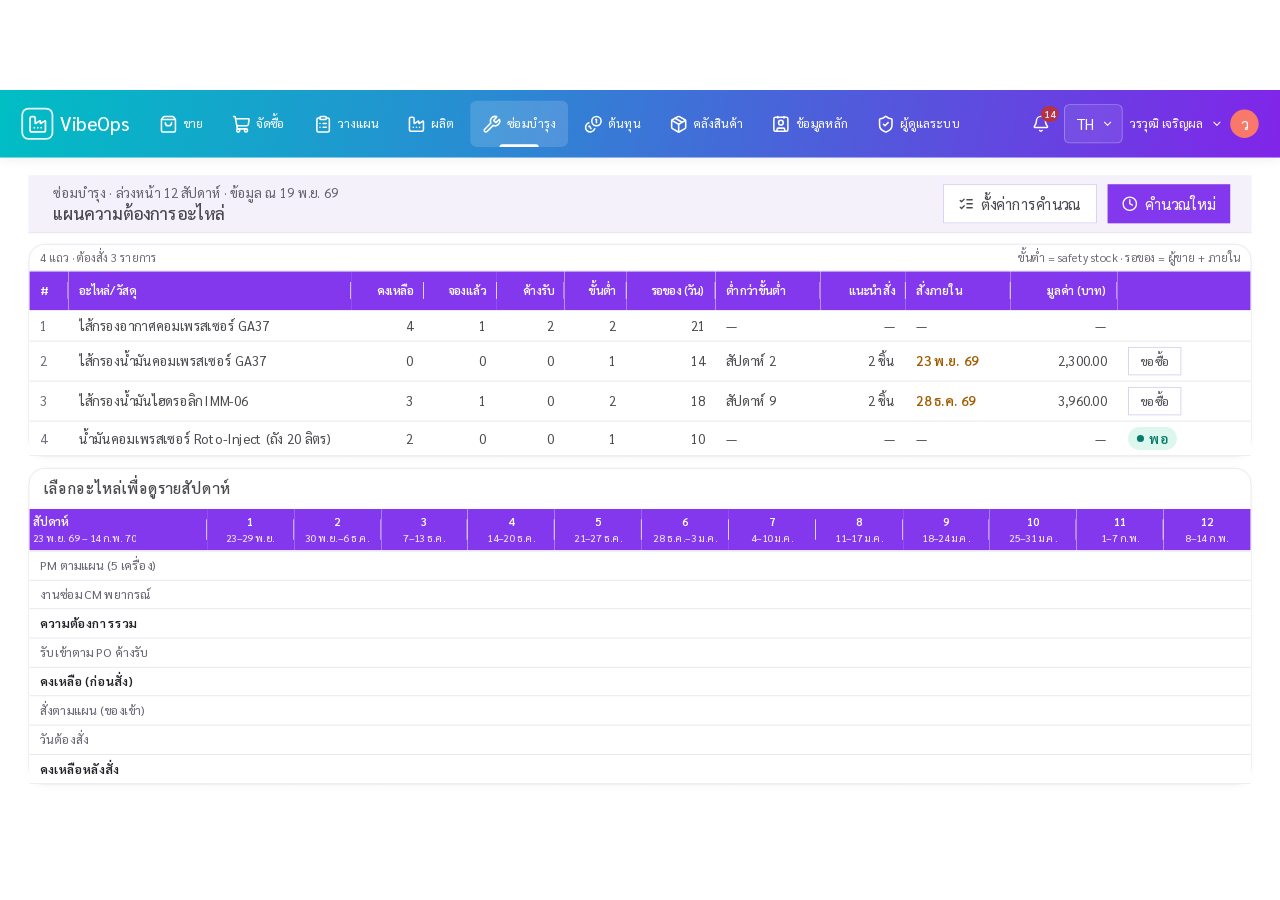
==== embed/live/desk-mrp.html @ e80b92d6 "VibeOps CMMS — slide นำเสนอแบบมีชีวิต (หน้าจอจำลอง ข้อมูลตัวอย่าง) Co-Authored-By: Claude Opus 5.5 <" ====
<!doctype html>
<html lang="th" data-vo-theme="erp" data-theme="light">
<head>
<title>แผนความต้องการอะไหล่</title>
<meta charset="utf-8">
<meta name="viewport" content="width=device-width,initial-scale=1">
<link rel="stylesheet" href="vibeops-themes.css">
<link rel="stylesheet" href="vibeops-app.css">
<style>
/* แถบบนของโปรแกรมจริง (ยกจาก @media min-width:1024px ของ vibeops-app.css ให้แสดงทุกขนาด iframe) */

  [data-desktop-nav] {
    background: var(--vo-brand-gradient, linear-gradient(100deg,#00bec4 0%,#278ed2 36%,#505bdb 66%,#8125e9 100%));
    box-shadow: 0 3px 12px #24345b12;
    margin-bottom: 0;
    display: grid;
    grid-template-columns: auto minmax(0,1fr) auto;
    align-items: center;
    gap: 20px;
    padding: 12px 24px;
  }
  [data-desktop-nav] .floor-brand-tier, [data-desktop-nav] .floor-header-inner, [data-desktop-nav] .floor-nav-tier, [data-desktop-nav] .floor-nav-inner {
    display: contents;
  }
  [data-desktop-nav] .floor-brand {
    grid-column: 1;
    grid-row: 1;
  }
  [data-desktop-nav] .floor-brand > a > div:first-child {
    width: 36px;
    height: 36px;
    border-radius: 8px;
  }
  [data-desktop-nav] .floor-brand > a > div:first-child svg {
    width: 23px;
    height: 23px;
  }
  [data-desktop-nav] .floor-brand a span:first-child {
    font-size: 21px;
  }
  [data-desktop-nav] .floor-brand a span + span, [data-desktop-nav] .floor-company-divider {
    display: none;
  }
  [data-desktop-nav] .floor-company {
    position: absolute;
    width: 1px;
    height: 1px;
    overflow: hidden;
    clip-path: inset(50%);
  }
  [data-desktop-nav] .floor-account {
    grid-column: 3;
    grid-row: 1;
    gap: 8px;
  }
  [data-desktop-nav] .floor-account > .w-px {
    display: none;
  }
  [data-desktop-nav] .floor-profile > span {
    max-width: 110px;
    font-size: 14px;
  }
  [data-desktop-nav] .floor-profile > div {
    width: 32px;
    height: 32px;
  }
  [data-desktop-nav] .floor-header-inner a span {
    font-weight: 500;
  }
  [data-desktop-nav] nav > a,[data-desktop-nav] nav > div > button {
    position: relative;
    background: transparent;
  }
  [data-desktop-nav] nav [aria-current="page"] {
    background: #ffffff26;
  }
  [data-desktop-nav] nav [aria-current="page"]::after {
    content: '';
    position: absolute;
    bottom: 0;
    left: 30%;
    right: 30%;
    height: 3px;
    border-radius: 3px 3px 0 0;
    background: #fff;
  }
  [data-desktop-nav] nav > a:hover,[data-desktop-nav] nav > div > button:hover,[data-desktop-nav] nav button[aria-expanded="true"] {
    background: #ffffff26;
  }
  [data-desktop-nav] .floor-nav-tier {
    height: auto;
    padding: 0 0 10px;
    margin: 0;
  }
  [data-desktop-nav] nav {
    grid-column: 2;
    grid-row: 1;
    width: 100%;
    min-width: 0;
    height: 52px;
    gap: 4px;
    border: 0;
    border-radius: 0;
    background: transparent;
    box-shadow: none;
  }
  [data-desktop-nav] nav > a, [data-desktop-nav] nav > div {
    flex: 0 0 auto;
    min-width: 0;
  }
  [data-desktop-nav] nav > a, [data-desktop-nav] nav > div > button {
    width: 100%;
    height: 52px;
    padding: 0 14px;
    gap: 6px;
    font-size: 14px;
    font-weight: 400;
    border: 0;
    border-radius: 7px;
    color: #fff;
  }
  [data-desktop-nav] nav > a:focus-visible,[data-desktop-nav] nav > div > button:focus-visible {
    outline: 2px solid #fff;
    outline-offset: 2px;
  }
  [data-desktop-nav] nav > a > svg, [data-desktop-nav] nav > div > button > svg:first-child {
    color: #fff;
    width: 21px;
    height: 21px;
  }
  [data-desktop-nav] nav > div > button > svg:last-child {
    width: 12px;
    color: #ffffffb3;
  }
  [data-desktop-nav] nav > div:nth-last-child(-n+2) > .absolute {
    left: auto;
    right: 0;
  }


html,body{margin:0;height:100%;overflow:hidden;background:#fff}
body{font-family:var(--vo-font,"Sarabun",Tahoma,sans-serif);color:var(--vo-text)}
.stage{position:absolute;left:0;top:0;width:1440px;height:810px;transform-origin:0 0;overflow:hidden;background:var(--vo-shell-bg,#fff);display:flex;flex-direction:column}
.stage [data-desktop-nav]{flex:none}
.pg{flex:1;min-height:0;overflow:hidden;padding:20px 32px 0}
.cur{position:absolute;z-index:99;width:28px;height:28px;margin:-3px 0 0 -5px;pointer-events:none;transition:left .55s cubic-bezier(.4,0,.2,1),top .55s cubic-bezier(.4,0,.2,1),opacity .25s;filter:drop-shadow(0 2px 3px rgba(0,0,0,.35))}
.rip{position:absolute;z-index:98;width:46px;height:46px;margin:-23px 0 0 -23px;border-radius:50%;background:rgba(124,58,237,.32);animation:lvRip .6s ease-out forwards;pointer-events:none}
@keyframes lvRip{from{transform:scale(.2);opacity:1}to{transform:scale(1.7);opacity:0}}
.pressed{transform:scale(.97)}
.focus{border-color:var(--vo-focus,var(--vo-primary))!important;box-shadow:0 0 0 3px var(--vo-primary-soft)}
.fx-in{animation:lvIn .45s ease-out both}
@keyframes lvIn{from{opacity:0;transform:translateY(8px)}to{opacity:1;transform:none}}
.fx-pop{animation:lvPop .4s ease-out}
@keyframes lvPop{0%{transform:scale(.6);opacity:0}70%{transform:scale(1.08)}100%{transform:scale(1);opacity:1}}
.fx-flash{animation:lvFlash 1s ease-out}
@keyframes lvFlash{0%{background:var(--vo-primary-soft)}100%{background:transparent}}
.nofx,.nofx *{transition:none!important;animation:none!important}
[hidden]{display:none!important}
.toast{display:inline-flex;align-items:center;gap:6px;border-radius:999px;padding:4px 12px;font-size:15px;font-weight:600;background:var(--vo-ok-bg);color:var(--vo-ok)}
.row-hl>td{background:var(--vo-primary-soft)!important;transition:background .3s}
.cell-bad{background:var(--vo-bad-bg)!important;color:var(--vo-bad)!important;font-weight:700;transition:background .4s,color .4s}
.cell-plan{background:var(--vo-ok-bg)!important;color:var(--vo-ok)!important;font-weight:700}
.vo-tabs-pill{display:inline-flex;gap:4px;padding:4px;border-radius:10px;background:var(--vo-surface-2);align-self:flex-start}
.vo-tabs-pill button{padding:6px 14px;border-radius:8px;font-size:15px;color:var(--vo-text-2)}
.vo-tabs-pill button[aria-selected=true]{background:var(--vo-surface);color:var(--vo-text);font-weight:600;box-shadow:0 1px 2px #0001}
</style>
<script>
/* ชิ้นส่วนหน้าตา VibeOps (คลาสคัดจาก dom/*.html ของโปรแกรมจริง) */
window.VO = {
  TH: 'px-3 py-3 text-sm font-semibold text-on-primary select-none border-b border-primary bg-primary-bg relative group after:absolute after:right-0 after:top-3 after:bottom-3 after:w-px after:bg-line last:after:hidden',
  TD: 'px-3 text-sm text-text transition-colors whitespace-nowrap border-b border-line py-2.5',
  TR: 'group transition-all duration-200 outline-none bg-surface hover:bg-surface-2',
  BTN: 'vo-button inline-flex items-center justify-center rounded-control font-medium select-none whitespace-nowrap shrink-0 transition-colors duration-150 min-h-tap px-4 text-base gap-2',
  INPUT: 'w-full bg-surface rounded-control border outline-none text-base text-text placeholder:text-muted border-line-strong transition-colors h-tap px-3',
  th(t, o = {}) { return `<th class="${this.TH}${o.r ? ' text-right' : ''}" style="${o.w ? 'width:' + o.w + 'px' : ''}"><div class="flex items-center justify-between space-x-2 w-full group"><div class="flex items-center gap-1 flex-1 min-w-0 select-none${o.r ? ' justify-end' : ''}"><span class="font-semibold text-inherit leading-tight whitespace-nowrap">${t}</span></div></div></th>`; },
  td(h, o = {}) { return `<td class="${this.TD}${o.r ? ' text-right' : ''}${o.c ? ' ' + o.c : ''}"${o.a || ''}>${h}</td>`; },
  table(ths, rows, tb = '') { return `<div class="bg-surface flex flex-col"><div class="overflow-x-auto flex-1 min-h-0 min-w-0 max-w-full"><table class="vo-super-table w-full text-left border-collapse table-fixed"><thead class="sticky top-0 z-10"><tr>${ths}</tr></thead><tbody class="divide-y divide-line"${tb}>${rows}</tbody></table></div></div>`; },
  badge(kind, t) {
    const m = { ok: ['bg-ok-bg text-ok', 'bg-ok'], bad: ['bg-bad-bg text-bad', 'bg-bad'], warn: ['bg-warn-bg text-warn', 'bg-warn'], info: ['bg-info-bg text-info', 'bg-info'], mute: ['bg-surface-2 text-text-2', 'bg-text-2'] }[kind];
    return `<span class="inline-flex items-center gap-1.5 rounded-full px-2.5 py-0.5 text-sm font-semibold whitespace-nowrap ${m[0]}"><span aria-hidden="true" class="size-2 shrink-0 rounded-full ${m[1]}"></span>${t}</span>`;
  },
  btn(t, ic, kind = 'p', attr = '') {
    const c = kind === 'p' ? 'bg-primary-bg text-on-primary hover:bg-primary-hover' : 'bg-surface text-text border border-line-strong hover:bg-surface-2';
    return `<button type="button" class="${this.BTN} ${c}" ${attr}>${ic ? `<i data-ic="${ic}" data-s="18"></i>` : ''}${t}</button>`;
  },
  card(title, body, o = {}) { return `<section class="vo-card ${o.p === false ? '' : 'p-4'}" ${o.a || ''}><div class="mb-3 flex items-center justify-between gap-3 ${o.p === false ? 'px-4 pt-4' : ''}"><h2 class="text-base font-medium text-text">${title}</h2>${o.right || ''}</div>${body}</section>`; },
  pagehead(back, h1, o = {}) {
    return `<header class="border-b border-line bg-surface-2 px-6 py-2"><div class="flex min-h-tap items-center justify-between gap-3"><div class="flex min-w-0 items-center gap-2">${back ? `<button type="button" class="inline-flex min-h-tap items-center gap-1.5 rounded-md px-2 text-base text-text-2"><i data-ic="back" data-s="18"></i> <span>${back}</span></button>` : ''}<div class="min-w-0 pl-1">${o.code ? `<div class="text-sm text-text-2">${o.code}</div>` : ''}<h1 class="text-lg leading-snug text-text"${o.h1a || ''}>${h1}</h1></div>${o.badge ? `<div class="ml-2 shrink-0">${o.badge}</div>` : ''}</div><div class="flex shrink-0 items-center gap-3">${o.right || ''}</div></div></header>`;
  }
};
</script>

<style>
.cmp td{padding-top:6px;padding-bottom:6px}
.grid12 th{padding:6px 4px!important;text-align:center}
.grid12 th .wk{display:block;font-size:13px;font-weight:600}.grid12 th .dt{display:block;font-size:11.5px;font-weight:500;opacity:.85}
.grid12 td{padding:5px 4px!important;text-align:center;font-variant-numeric:tabular-nums;font-size:15px}
.grid12 td:first-child{text-align:left;padding-left:12px!important;color:var(--vo-text-2);font-size:14px}
.grid12 tr.sum td{font-weight:600;color:var(--vo-text)}
.grid12 tr.sum td:first-child{color:var(--vo-text)}
.cell-by{background:var(--vo-warn-bg)!important;color:var(--vo-warn)!important;font-weight:700;font-size:13px!important}
.fld{display:flex;flex-direction:column}.fld label{font-size:14px;font-weight:500;color:var(--vo-text-2);margin-bottom:5px}
.fake{display:flex;align-items:center;height:40px;border:1px solid var(--vo-line-strong);border-radius:var(--vo-radius-control,8px);padding:0 12px;background:var(--vo-surface);font-size:16px;color:var(--vo-text);white-space:nowrap;overflow:hidden}
#body>*{flex:none}
.sm-btn{min-height:34px!important;padding:0 12px!important;font-size:14px!important}
</style>
<style>*{caret-color:transparent!important}.caret,.cursor-blink{display:none!important}</style></head>
<body>
<div class="stage">
<div data-desktop-nav="true" class="flex top-0 z-40"><div class="floor-brand-tier"><div class="floor-header-inner"><div class="floor-brand flex items-center"><a title="บริษัทตัวอย่าง" class="flex items-center gap-2 text-white" href="/" data-discover="true"><div class="border-2 border-white/90 flex items-center justify-center"><svg xmlns="http://www.w3.org/2000/svg" width="24" height="24" viewBox="0 0 24 24" fill="none" stroke="currentColor" stroke-width="2" stroke-linecap="round" stroke-linejoin="round" class="lucide lucide-factory" aria-hidden="true"><path d="M12 16h.01"></path><path d="M16 16h.01"></path><path d="M3 19a2 2 0 0 0 2 2h14a2 2 0 0 0 2-2V8.5a.5.5 0 0 0-.769-.422l-4.462 2.844A.5.5 0 0 1 15 10.5v-2a.5.5 0 0 0-.769-.422L9.77 10.922A.5.5 0 0 1 9 10.5V5a2 2 0 0 0-2-2H5a2 2 0 0 0-2 2z"></path><path d="M8 16h.01"></path></svg></div><div><span class="font-medium">VibeOps</span></div></a></div><div class="floor-account flex items-center"><span class="flex items-center"></span><div class="relative" data-testid="notification-bell"><button type="button" title="การแจ้งเตือน" aria-label="การแจ้งเตือน 14 เรื่อง" aria-expanded="false" aria-haspopup="true" class="relative p-2 text-white"><svg xmlns="http://www.w3.org/2000/svg" width="20" height="20" viewBox="0 0 24 24" fill="none" stroke="currentColor" stroke-width="2" stroke-linecap="round" stroke-linejoin="round" class="lucide lucide-bell" aria-hidden="true"><path d="M10.268 21a2 2 0 0 0 3.464 0"></path><path d="M3.262 15.326A1 1 0 0 0 4 17h16a1 1 0 0 0 .74-1.673C19.41 13.956 18 12.499 18 8A6 6 0 0 0 6 8c0 4.499-1.411 5.956-2.738 7.326"></path></svg><span data-testid="notification-badge" class="absolute -right-0.5 -top-0.5 min-w-[18px] rounded-full bg-bad px-1 text-center text-[11px] font-semibold leading-[18px] text-on-bad">14</span></button></div><label class="floor-language"><select aria-label="ภาษาเมนู"><option value="th">TH</option><option value="en">EN</option></select><svg xmlns="http://www.w3.org/2000/svg" width="14" height="14" viewBox="0 0 24 24" fill="none" stroke="currentColor" stroke-width="2" stroke-linecap="round" stroke-linejoin="round" class="lucide lucide-chevron-down" aria-hidden="true"><path d="m6 9 6 6 6-6"></path></svg></label><div class="relative" data-testid="user-menu"><button type="button" data-testid="user-menu-button" aria-haspopup="menu" aria-expanded="false" aria-label="เมนูผู้ใช้ วรวุฒิ เจริญผล" title="วรวุฒิ เจริญผล" class="floor-profile flex min-h-11 items-center gap-2 rounded-control text-white hover:bg-white/15 focus-visible:outline-2 focus-visible:outline-offset-2 focus-visible:outline-white"><span class="truncate" data-testid="user-menu-name">วรวุฒิ เจริญผล</span><svg xmlns="http://www.w3.org/2000/svg" width="14" height="14" viewBox="0 0 24 24" fill="none" stroke="currentColor" stroke-width="2" stroke-linecap="round" stroke-linejoin="round" class="lucide lucide-chevron-down" aria-hidden="true"><path d="m6 9 6 6 6-6"></path></svg><div class="rounded-full bg-[#f87969] flex items-center justify-center shrink-0" aria-hidden="true">ว</div></button></div></div></div></div><div class="floor-nav-tier"><div class="floor-nav-inner"><nav aria-label="เมนูหลัก" class="flex items-center"><div class="relative"><button type="button" aria-expanded="false" aria-controls="nav-sales" class="flex items-center justify-center whitespace-nowrap"><svg xmlns="http://www.w3.org/2000/svg" width="24" height="24" viewBox="0 0 24 24" fill="none" stroke="currentColor" stroke-width="2" stroke-linecap="round" stroke-linejoin="round" class="lucide lucide-shopping-bag" aria-hidden="true"><path d="M16 10a4 4 0 0 1-8 0"></path><path d="M3.103 6.034h17.794"></path><path d="M3.4 5.467a2 2 0 0 0-.4 1.2V20a2 2 0 0 0 2 2h14a2 2 0 0 0 2-2V6.667a2 2 0 0 0-.4-1.2l-2-2.667A2 2 0 0 0 17 2H7a2 2 0 0 0-1.6.8z"></path></svg><span>ขาย</span><svg xmlns="http://www.w3.org/2000/svg" width="24" height="24" viewBox="0 0 24 24" fill="none" stroke="currentColor" stroke-width="2" stroke-linecap="round" stroke-linejoin="round" class="lucide lucide-chevron-down" aria-hidden="true"><path d="m6 9 6 6 6-6"></path></svg></button></div><div class="relative"><button type="button" aria-expanded="false" aria-controls="nav-purchase" class="flex items-center justify-center whitespace-nowrap"><svg xmlns="http://www.w3.org/2000/svg" width="24" height="24" viewBox="0 0 24 24" fill="none" stroke="currentColor" stroke-width="2" stroke-linecap="round" stroke-linejoin="round" class="lucide lucide-shopping-cart" aria-hidden="true"><path d="m2.05 2.05 1.099-.028a1 1 0 0 1 1.008.815l2.69 14.347A1 1 0 0 0 7.83 18H18"></path><path d="M4.563 5h16.435a1 1 0 0 1 .981 1.204l-1.026 6.226A2 2 0 0 1 18.962 14H6.25"></path><circle cx="18" cy="20" r="2"></circle><circle cx="8" cy="20" r="2"></circle></svg><span>จัดซื้อ</span><svg xmlns="http://www.w3.org/2000/svg" width="24" height="24" viewBox="0 0 24 24" fill="none" stroke="currentColor" stroke-width="2" stroke-linecap="round" stroke-linejoin="round" class="lucide lucide-chevron-down" aria-hidden="true"><path d="m6 9 6 6 6-6"></path></svg></button></div><div class="relative"><button type="button" aria-expanded="false" aria-controls="nav-planning" class="flex items-center justify-center whitespace-nowrap"><svg xmlns="http://www.w3.org/2000/svg" width="24" height="24" viewBox="0 0 24 24" fill="none" stroke="currentColor" stroke-width="2" stroke-linecap="round" stroke-linejoin="round" class="lucide lucide-clipboard-list" aria-hidden="true"><rect width="8" height="4" x="8" y="2" rx="1" ry="1"></rect><path d="M16 4h2a2 2 0 0 1 2 2v14a2 2 0 0 1-2 2H6a2 2 0 0 1-2-2V6a2 2 0 0 1 2-2h2"></path><path d="M12 11h4"></path><path d="M12 16h4"></path><path d="M8 11h.01"></path><path d="M8 16h.01"></path></svg><span>วางแผน</span><svg xmlns="http://www.w3.org/2000/svg" width="24" height="24" viewBox="0 0 24 24" fill="none" stroke="currentColor" stroke-width="2" stroke-linecap="round" stroke-linejoin="round" class="lucide lucide-chevron-down" aria-hidden="true"><path d="m6 9 6 6 6-6"></path></svg></button></div><div class="relative"><button type="button" aria-expanded="false" aria-controls="nav-production" class="flex items-center justify-center whitespace-nowrap"><svg xmlns="http://www.w3.org/2000/svg" width="24" height="24" viewBox="0 0 24 24" fill="none" stroke="currentColor" stroke-width="2" stroke-linecap="round" stroke-linejoin="round" class="lucide lucide-factory" aria-hidden="true"><path d="M12 16h.01"></path><path d="M16 16h.01"></path><path d="M3 19a2 2 0 0 0 2 2h14a2 2 0 0 0 2-2V8.5a.5.5 0 0 0-.769-.422l-4.462 2.844A.5.5 0 0 1 15 10.5v-2a.5.5 0 0 0-.769-.422L9.77 10.922A.5.5 0 0 1 9 10.5V5a2 2 0 0 0-2-2H5a2 2 0 0 0-2 2z"></path><path d="M8 16h.01"></path></svg><span>ผลิต</span><svg xmlns="http://www.w3.org/2000/svg" width="24" height="24" viewBox="0 0 24 24" fill="none" stroke="currentColor" stroke-width="2" stroke-linecap="round" stroke-linejoin="round" class="lucide lucide-chevron-down" aria-hidden="true"><path d="m6 9 6 6 6-6"></path></svg></button></div><div class="relative"><button type="button" aria-expanded="false" aria-controls="nav-maint" class="flex items-center justify-center whitespace-nowrap" aria-current="page"><svg xmlns="http://www.w3.org/2000/svg" width="24" height="24" viewBox="0 0 24 24" fill="none" stroke="currentColor" stroke-width="2" stroke-linecap="round" stroke-linejoin="round" class="lucide lucide-wrench" aria-hidden="true"><path d="M14.7 6.3a1 1 0 0 0 0 1.4l1.6 1.6a1 1 0 0 0 1.4 0l3.106-3.105c.32-.322.863-.22.983.218a6 6 0 0 1-8.259 7.057l-7.91 7.91a1 1 0 0 1-2.999-3l7.91-7.91a6 6 0 0 1 7.057-8.259c.438.12.54.662.219.984z"></path></svg><span>ซ่อมบำรุง</span><svg xmlns="http://www.w3.org/2000/svg" width="24" height="24" viewBox="0 0 24 24" fill="none" stroke="currentColor" stroke-width="2" stroke-linecap="round" stroke-linejoin="round" class="lucide lucide-chevron-down" aria-hidden="true"><path d="m6 9 6 6 6-6"></path></svg></button></div><div class="relative"><button type="button" aria-expanded="false" aria-controls="nav-costing" class="flex items-center justify-center whitespace-nowrap"><svg xmlns="http://www.w3.org/2000/svg" width="24" height="24" viewBox="0 0 24 24" fill="none" stroke="currentColor" stroke-width="2" stroke-linecap="round" stroke-linejoin="round" class="lucide lucide-coins" aria-hidden="true"><path d="M13.744 17.736a6 6 0 1 1-7.48-7.48"></path><path d="M15 6h1v4"></path><path d="m6.134 14.768.866-.5 2 3.464"></path><circle cx="16" cy="8" r="6"></circle></svg><span>ต้นทุน</span><svg xmlns="http://www.w3.org/2000/svg" width="24" height="24" viewBox="0 0 24 24" fill="none" stroke="currentColor" stroke-width="2" stroke-linecap="round" stroke-linejoin="round" class="lucide lucide-chevron-down" aria-hidden="true"><path d="m6 9 6 6 6-6"></path></svg></button></div><div class="relative"><button type="button" aria-expanded="false" aria-controls="nav-inventory" class="flex items-center justify-center whitespace-nowrap"><svg xmlns="http://www.w3.org/2000/svg" width="24" height="24" viewBox="0 0 24 24" fill="none" stroke="currentColor" stroke-width="2" stroke-linecap="round" stroke-linejoin="round" class="lucide lucide-package" aria-hidden="true"><path d="M11 21.73a2 2 0 0 0 2 0l7-4A2 2 0 0 0 21 16V8a2 2 0 0 0-1-1.73l-7-4a2 2 0 0 0-2 0l-7 4A2 2 0 0 0 3 8v8a2 2 0 0 0 1 1.73z"></path><path d="M12 22V12"></path><polyline points="3.29 7 12 12 20.71 7"></polyline><path d="m7.5 4.27 9 5.15"></path></svg><span>คลังสินค้า</span><svg xmlns="http://www.w3.org/2000/svg" width="24" height="24" viewBox="0 0 24 24" fill="none" stroke="currentColor" stroke-width="2" stroke-linecap="round" stroke-linejoin="round" class="lucide lucide-chevron-down" aria-hidden="true"><path d="m6 9 6 6 6-6"></path></svg></button></div><div class="relative"><button type="button" aria-expanded="false" aria-controls="nav-master" class="flex items-center justify-center whitespace-nowrap"><svg xmlns="http://www.w3.org/2000/svg" width="24" height="24" viewBox="0 0 24 24" fill="none" stroke="currentColor" stroke-width="2" stroke-linecap="round" stroke-linejoin="round" class="lucide lucide-contact" aria-hidden="true"><path d="M16 2v2"></path><path d="M7 21v-2a2 2 0 012-2h6a2 2 0 012 2v2"></path><path d="M8 2v2"></path><circle cx="12" cy="10" r="3"></circle><rect x="3" y="3" width="18" height="18" rx="2"></rect></svg><span>ข้อมูลหลัก</span><svg xmlns="http://www.w3.org/2000/svg" width="24" height="24" viewBox="0 0 24 24" fill="none" stroke="currentColor" stroke-width="2" stroke-linecap="round" stroke-linejoin="round" class="lucide lucide-chevron-down" aria-hidden="true"><path d="m6 9 6 6 6-6"></path></svg></button></div><div class="relative"><button type="button" aria-expanded="false" aria-controls="nav-admin" class="flex items-center justify-center whitespace-nowrap"><svg xmlns="http://www.w3.org/2000/svg" width="24" height="24" viewBox="0 0 24 24" fill="none" stroke="currentColor" stroke-width="2" stroke-linecap="round" stroke-linejoin="round" class="lucide lucide-shield-check" aria-hidden="true"><path d="M20 13c0 5-3.5 7.5-7.66 8.95a1 1 0 0 1-.67-.01C7.5 20.5 4 18 4 13V6a1 1 0 0 1 1-1c2 0 4.5-1.2 6.24-2.72a1.17 1.17 0 0 1 1.52 0C14.51 3.81 17 5 19 5a1 1 0 0 1 1 1z"></path><path d="m9 12 2 2 4-4"></path></svg><span>ผู้ดูแลระบบ</span><svg xmlns="http://www.w3.org/2000/svg" width="24" height="24" viewBox="0 0 24 24" fill="none" stroke="currentColor" stroke-width="2" stroke-linecap="round" stroke-linejoin="round" class="lucide lucide-chevron-down" aria-hidden="true"><path d="m6 9 6 6 6-6"></path></svg></button></div></nav></div></div></div>
<div class="flex min-h-0 flex-1 flex-col" style="padding:20px 32px 0">
  <div id="hd"></div>
  <div class="flex flex-col gap-3 pt-3" id="body"></div>
</div>
</div>
<script src="live.js"></script>
<script>
const V = VO;
const WK = ['23–29 พ.ย.', '30 พ.ย.–6 ธ.ค.', '7–13 ธ.ค.', '14–20 ธ.ค.', '21–27 ธ.ค.', '28 ธ.ค.–3 ม.ค.', '4–10 ม.ค.', '11–17 ม.ค.', '18–24 ม.ค.', '25–31 ม.ค.', '1–7 ก.พ.', '8–14 ก.พ.'];
const PM = [0, 1, 0, 1, 0, 1, 0, 2, 0, 0, 0, 0], CM = [0, 0, 0, 1, 0, 0, 0, 1, 0, 0, 0, 0];
const G = PM.map((v, i) => v + CM[i]), PO = [0, 0, 2, 0, 0, 0, 0, 0, 0, 0, 0, 0], PL = [0, 0, 0, 0, 0, 2, 0, 2, 0, 0, 0, 0];
const SAFE = 2;
const proj = add => { let b = 3; return G.map((g, i) => (b = b + PO[i] + (add ? PL[i] : 0) - g)); };
const BEFORE = proj(0), AFTER = proj(1);
const PARTS = [
  ['P-AIR-FILTER-GA37', 'ไส้กรองอากาศคอมเพรสเซอร์ GA37', 4, 1, 2, 2, 21],
  ['P-OIL-FILTER-GA37', 'ไส้กรองน้ำมันคอมเพรสเซอร์ GA37', 0, 0, 0, 1, 14, 'สัปดาห์ 2', '2 ชิ้น', '23 พ.ย. 69', '2,300.00'],
  ['P-HYD-FILTER-IMM', 'ไส้กรองน้ำมันไฮดรอลิก IMM-06', 3, 1, 0, 2, 18, 'สัปดาห์ 9', '2 ชิ้น', '28 ธ.ค. 69', '3,960.00'],
  ['P-OIL-ROTO', 'น้ำมันคอมเพรสเซอร์ Roto-Inject (ถัง 20 ลิตร)', 2, 0, 0, 1, 10],
];
const ROWS = [['pm', 'PM ตามแผน (5 เครื่อง)'], ['cm', 'งานซ่อม CM พยากรณ์'], ['g', 'ความต้องการรวม', 'sum'], ['po', 'รับเข้าตาม PO ค้างรับ'], ['b', 'คงเหลือ (ก่อนสั่ง)', 'sum'], ['pl', 'สั่งตามแผน (ของเข้า)'], ['by', 'วันต้องสั่ง'], ['af', 'คงเหลือหลังสั่ง', 'sum']];
const cellsOf = id => `#g-${id} td.c`;

LIVE.run({
  build(st) {
    st.querySelector('#hd').innerHTML = V.pagehead('', 'แผนความต้องการอะไหล่', { code: 'ซ่อมบำรุง · ล่วงหน้า 12 สัปดาห์ · ข้อมูล ณ 19 พ.ย. 69', right: `<span id="tst"></span>` + V.btn('ตั้งค่าการคำนวณ', 'list', 's') + V.btn('คำนวณใหม่', 'clock', 'p') });
    const ths = V.th('#', { w: 44 }) + V.th('อะไหล่/วัสดุ') + V.th('คงเหลือ', { w: 82, r: 1 }) + V.th('จองแล้ว', { w: 82, r: 1 }) + V.th('ค้างรับ', { w: 76, r: 1 }) + V.th('ขั้นต่ำ', { w: 70, r: 1 }) + V.th('รอของ (วัน)', { w: 100, r: 1 }) + V.th('ต่ำกว่าขั้นต่ำ', { w: 118 }) + V.th('แนะนำสั่ง', { w: 96, r: 1 }) + V.th('สั่งภายใน', { w: 118 }) + V.th('มูลค่า (บาท)', { w: 120, r: 1 }) + V.th('', { w: 150 });
    const rows = PARTS.map((p, i) => {
      const need = !!p[7] || i === 0;
      const act = i === 0 ? `<span id="act0"></span>` : need ? V.btn('ขอซื้อ', '', 's', 'style="min-height:32px;padding:0 12px;font-size:14px"') : V.badge('ok', 'พอ');
      return `<tr class="${V.TR}" id="p${i}">${V.td(`<span class="num text-sm text-muted">${i + 1}</span>`)}${V.td(`<span class="block truncate">${p[1]}</span>`)}${[2, 3, 4, 5, 6].map(k => V.td(`<span class="tabular-nums">${p[k]}</span>`, { r: 1 })).join('')}
        ${V.td(`<span class="lo">${p[7] || '—'}</span>`)}${V.td(`<span class="tabular-nums q">${p[8] || '—'}</span>`, { r: 1 })}${V.td(`<span class="tabular-nums by${p[9] ? ' font-semibold text-warn' : ''}">${p[9] || '—'}</span>`)}${V.td(`<span class="tabular-nums val">${p[10] || '—'}</span>`, { r: 1 })}${V.td(act)}</tr>`;
    }).join('');
    const gth = `<th class="${V.TH}" style="width:200px;text-align:left!important"><span class="wk">สัปดาห์</span><span class="dt">23 พ.ย. 69 – 14 ก.พ. 70</span></th>` + WK.map((w, i) => `<th class="${V.TH}"><span class="wk">${i + 1}</span><span class="dt">${w}</span></th>`).join('');
    const grows = ROWS.map(r => `<tr class="bg-surface ${r[2] || ''}" id="g-${r[0]}"><td class="border-b border-line">${r[1]}</td>${WK.map(() => `<td class="c border-b border-line"></td>`).join('')}</tr>`).join('');
    st.querySelector('#body').innerHTML = `
      <div class="vo-card cmp" style="padding:0"><div class="flex items-center justify-between px-3 py-1.5 border-b border-line"><span class="text-xs text-muted">4 แถว · ต้องสั่ง 3 รายการ</span><span class="text-xs text-muted">ขั้นต่ำ = safety stock · รอของ = ผู้ขาย + ภายใน</span></div>${V.table(ths, rows)}</div>
      <section class="vo-card" id="gridCard" style="padding:0"><div class="flex items-center justify-between gap-3 px-4 py-2.5"><h2 class="text-base font-medium text-text" id="gTitle">เลือกอะไหล่เพื่อดูรายสัปดาห์</h2><span class="text-sm text-text-2" id="gMeta"></span></div>
        <div class="grid12">${V.table(gth, grows)}</div></section>
      <section class="vo-card" id="pr" hidden style="padding:0">
        <header class="border-b border-line bg-surface-2 px-5 py-2"><div class="flex min-h-tap items-center justify-between gap-3"><div class="flex items-center gap-3"><h1 class="text-lg leading-snug text-text">ใบขอซื้อ</h1><span class="tabular-nums text-base text-text-2">PR-2026-0006</span><span id="prSt">${V.badge('warn', 'ร่าง')}</span></div><div class="flex items-center gap-3"><span id="tst2"></span>${V.btn('บันทึกร่าง', '', 's')}${V.btn('ส่งอนุมัติ', 'send', 'p', 'id="bSend"')}</div></div></header>
        <div class="grid gap-4 px-5 pt-3 pb-3" style="grid-template-columns:2fr 1fr 1fr 1.4fr 1.4fr">
          <div class="fld"><label>ผู้ขาย</label><span class="fake" data-f="หจก. ไทยแอร์คอมพ์ ซัพพลาย"></span></div>
          <div class="fld"><label>วันที่</label><span class="fake" data-f="19-11-2026"></span></div>
          <div class="fld"><label>วันที่ต้องการ</label><span class="fake" data-f="28-12-2026"></span></div>
          <div class="fld"><label>เลขอ้างอิง</label><span class="fake" data-f="MRP · PM-CMP-GA37"></span></div>
          <div class="fld"><label>ผู้บันทึก</label><span class="fake" data-f="วรวุฒิ เจริญผล"></span></div></div>
        ${V.table(V.th('#', { w: 48 }) + V.th('รหัส', { w: 200 }) + V.th('รายการ') + V.th('จำนวน', { w: 90, r: 1 }) + V.th('หน่วย', { w: 80 }) + V.th('ราคา/หน่วย', { w: 120, r: 1 }) + V.th('วันที่ต้องการ', { w: 140 }) + V.th('จำนวนเงิน', { w: 140, r: 1 }) + V.th('ที่มา', { w: 190 }),
          [['28-12-2026', 'สัปดาห์ 6 · สั่งภายใน 7 ธ.ค.'], ['11-01-2027', 'สัปดาห์ 8 · สั่งภายใน 21 ธ.ค.']].map((l, i) => `<tr class="${V.TR} pl" hidden>${V.td(`<span class="num text-sm text-muted">${i + 1}</span>`)}${V.td('<span class="tabular-nums">P-AIR-FILTER-GA37</span>')}${V.td('ไส้กรองอากาศคอมเพรสเซอร์ GA37')}${V.td('<span class="tabular-nums">2</span>', { r: 1 })}${V.td('ชิ้น')}${V.td('<span class="tabular-nums">1,850.00</span>', { r: 1 })}${V.td(`<span class="tabular-nums">${l[0]}</span>`)}${V.td('<span class="tabular-nums">3,700.00</span>', { r: 1 })}${V.td(`<span class="text-text-2">${l[1]}</span>`)}</tr>`).join(''))}
        <div class="flex items-center justify-end gap-4 px-5 py-3"><span class="text-base text-text-2">ยอดรวม (บาท)</span><span class="text-2xl font-medium tabular-nums text-text" id="prTot">0.00</span></div>
      </section>`;
  },
  steps: [
    { cap: 'แผนความต้องการอะไหล่ ดูล่วงหน้า 12 สัปดาห์ทุกรายการ', run: async a => {} },
    { cap: 'เลือกไส้กรองอากาศ GA37 — รวมรอบ PM ของคอมเพรสเซอร์ 5 เครื่อง กับงานซ่อมที่คาดว่าจะเกิด', run: async a => {
      await a.click('#p0', el => a.cls(el, 'row-hl'));
      a.text('#gTitle', 'P-AIR-FILTER-GA37 · ไส้กรองอากาศคอมเพรสเซอร์ GA37'); a.set('#gMeta', 'คงเหลือ 4 − จอง 1 = <b class="text-text">3</b> · ขั้นต่ำ 2 · รอของ 21 วัน · สั่งทีละ 2 · 1,850 บาท/ชิ้น');
      a.off();
      const pm = a.$(cellsOf('pm')).parentElement.querySelectorAll('td.c'), cm = a.$(cellsOf('cm')).parentElement.querySelectorAll('td.c');
      for (let i = 0; i < 12; i++) { pm[i].textContent = PM[i] || '·'; cm[i].textContent = CM[i] || '·'; a.show([pm[i], cm[i]]); await a.w(60); }
    } },
    { cap: 'รวมเป็นความต้องการต่อสัปดาห์ และนับของที่สั่งไว้แล้วซึ่งจะเข้าสัปดาห์ 3', run: async a => {
      const g = a.$('#g-g').querySelectorAll('td.c'), po = a.$('#g-po').querySelectorAll('td.c');
      for (let i = 0; i < 12; i++) { g[i].textContent = G[i] || '·'; po[i].textContent = PO[i] ? '+' + PO[i] : ''; a.show([g[i], po[i]]); await a.w(60); }
      a.cls(po[2], 'cell-plan');
    } },
    { cap: 'คงเหลือรายสัปดาห์ — ช่องแดงคือต่ำกว่าขั้นต่ำ 2 ชิ้น ของหมดจริงในสัปดาห์ 8', run: async a => {
      const b = a.$('#g-b').querySelectorAll('td.c');
      for (let i = 0; i < 12; i++) { b[i].textContent = BEFORE[i]; a.show(b[i], 'fx-pop'); if (BEFORE[i] < SAFE) a.cls(b[i], 'cell-bad'); await a.w(150); }
    } },
    { cap: 'ระบบแนะนำสั่ง 2 + 2 ชิ้น ต้องสั่งภายใน 7 ธ.ค. และ 21 ธ.ค. (รอของ 21 วัน)', run: async a => {
      const pl = a.$('#g-pl').querySelectorAll('td.c'), by = a.$('#g-by').querySelectorAll('td.c'), af = a.$('#g-af').querySelectorAll('td.c');
      for (const [i, d] of [[5, '7 ธ.ค.'], [7, '21 ธ.ค.']]) { pl[i].textContent = '+2'; a.cls(pl[i], 'cell-plan'); a.show(pl[i], 'fx-pop'); await a.w(250); by[i].textContent = 'สั่ง ' + d; a.cls(by[i], 'cell-by'); a.show(by[i], 'fx-pop'); await a.w(350); }
      for (let i = 0; i < 12; i++) { af[i].textContent = AFTER[i]; a.show(af[i]); await a.w(60); }
    } },
    { cap: 'สรุปในรายการ: สั่ง 4 ชิ้น ภายใน 7 ธ.ค. มูลค่า 7,400 บาท', run: async a => {
      a.text('#p0 .lo', 'สัปดาห์ 6'); await a.w(150); a.text('#p0 .q', '4 ชิ้น'); await a.w(150);
      a.text('#p0 .by', '7 ธ.ค. 69'); a.cls('#p0 .by', 'font-semibold text-warn'); await a.w(150);
      await a.count('#p0 .val', 7400, { dec: 2, dur: 800 });
      a.set('#act0', V.btn('ขอซื้อ', 'cart', 'p', 'id="bPr" style="min-height:32px;padding:0 12px;font-size:14px"').replace('<i data-ic="cart" data-s="18"></i>', a.ic('cart', 16))); a.show('#bPr', 'fx-pop');
    } },
    { cap: 'กด ขอซื้อ — เปิดใบขอซื้อ VibeOps ที่กรอกจากแผนให้ครบ', run: async a => {
      await a.click('#bPr'); a.hide('#gridCard'); a.show('#pr');
      for (const f of a.$('#pr').querySelectorAll('[data-f]')) { await a.type(f, f.dataset.f, 14); }
      await a.stagger('#pr tr.pl', 220);
      await a.count('#prTot', 7400, { dec: 2, dur: 800 });
    } },
    { cap: 'ส่งอนุมัติ — ฝ่ายจัดซื้อเห็นในรายการใบขอซื้อทันที', run: async a => {
      await a.click('#bSend'); a.set('#prSt', V.badge('info', 'รออนุมัติ'));
      a.toast('#tst2', 'บันทึกแล้ว'); a.set('#act0', V.badge('info', 'PR-2026-0006'));
    } },
  ]
});
</script>
</body>
</html>
---- embed/live/vibeops-themes.css ----
/* สร้างโดย scripts/sync-brand.mjs จาก brand/themes/tokens-*.css — ห้ามแก้มือ */
@font-face{font-family:"Sarabun";src:url("fonts/Sarabun-Regular.woff2") format("woff2");font-weight:400;font-display:swap}
@font-face{font-family:"Sarabun";src:url("fonts/Sarabun-Medium.woff2") format("woff2");font-weight:500;font-display:swap}
@font-face{font-family:"Sarabun";src:url("fonts/Sarabun-Bold.woff2") format("woff2");font-weight:700;font-display:swap}
@font-face{font-family:"Sarabun";src:url("fonts/Sarabun-SemiBold.woff2") format("woff2");font-weight:600;font-display:swap}
/* ---- tokens-erp.css ---- */
[data-vo-theme="erp"]{
  --vo-font:"Sarabun", Tahoma, sans-serif;
  --vo-fs-xs:13px;--vo-fs-sm:15px;--vo-fs-base:17px;--vo-fs-lg:19px;--vo-fs-xl:22px;--vo-fs-num:26px;--vo-fs-display:32px;--vo-fs-cta:19px;
  --vo-fw-regular:400;--vo-fw-medium:500;--vo-fw-semibold:500;--vo-fw-bold:500;
  --vo-fw-heading:500;--vo-fw-label:500;--vo-fw-num:500;--vo-fw-cta:500;
  --vo-heading-tracking:0;--vo-label-tracking:0;
  --vo-lh-body:1.55;--vo-lh-heading:1.35;
  --vo-space-1:4px;--vo-space-2:8px;--vo-space-3:12px;--vo-space-4:16px;--vo-space-5:20px;--vo-space-6:24px;--vo-space-7:32px;
  --vo-radius-control:8px;--vo-radius-card:12px;--vo-radius-sheet:16px;--vo-radius-pill:999px;--vo-radius-icon:22%;--vo-radius-logo:8px;--vo-radius-scan:12px;
  --vo-tap:48px;--vo-tap-large:56px;--vo-appbar:56px;--vo-focus-ring:2px;--vo-border-w:1px;--vo-input-focus-w:2px;
  --vo-font-mono:ui-monospace,"SF Mono",Menlo,monospace;
  --vo-side-w:272px;--vo-th-h:44px;--vo-row-h:48px;--vo-th-fs:13px;--vo-th-fw:700;--vo-th-tracking:.02em;
  color-scheme:light;
  --vo-page:#F4F6FB;--vo-page-bg:#F4F6FB;
  --vo-surface:#FFFFFF;--vo-surface-2:#F1F5F9;
  --vo-line:#E2E8F0;--vo-line-strong:#64748B;--vo-input-line:#7C8AA0;--vo-row-line:#F1F5F9;
  --vo-text:#0F172A;--vo-text-2:#475569;
  --vo-primary:#4F46E5;--vo-primary-bg:#0F172A;--vo-primary-hover:#1E293B;
  --vo-on-primary:#FFFFFF;--vo-primary-soft:#EEF2FF;--vo-primary-strong:#4338CA;
  --vo-link:#4F46E5;--vo-focus:#4F46E5;--vo-focus-glow:0 0 0 3px rgba(79,70,229,.18);
  --vo-selected-bg:#FFFFFF;--vo-selected-border:#4F46E5;--vo-on-selected:#FFFFFF;
  --vo-progress:#4F46E5;
  --vo-secondary:#0F766E;--vo-on-secondary:#FFFFFF;
  --vo-accent:#0F172A;--vo-on-accent:#FFFFFF;
  --vo-appbar-bg:#0F172A;--vo-appbar-fg:#FFFFFF;--vo-appbar-fg-2:#CBD5E1;--vo-appbar-line:transparent;
  --vo-top-bg:#FFFFFF;--vo-top-fg:#0F172A;--vo-top-fg-2:#64748B;--vo-pagehead-bg:#F1F5F9;--vo-doc-fg:#0F172A;--vo-th-divider:#E2E8F0;--vo-pg-on-bg:#0F172A;--vo-pg-on-fg:#FFFFFF;
  --vo-hero-bg:#FFFFFF;--vo-hero-fg:#0F172A;--vo-hero-fg-2:#475569;
  --vo-hero-deco:rgba(15,23,42,.05);--vo-hero-border:1px solid #E2E8F0;
  --vo-nav-bg:#FFFFFF;--vo-nav-fg:#475569;--vo-nav-active:#0F172A;--vo-nav-active-bg:#E2E8F0;
  --vo-side-bg:#FFFFFF;--vo-side-fg:#475569;--vo-side-fg-2:#64748B;--vo-side-fg-strong:#0F172A;--vo-side-active:#FFFFFF;--vo-side-active-bg:#0F172A;
  --vo-th-bg:#F8FAFC;--vo-th-fg:#64748B;--vo-row-sel:#EEF2FF;
  --vo-shadow-card:0 1px 3px rgba(15,23,42,.04);
  --vo-shadow-raised:0 1px 3px rgba(15,23,42,.05),0 2px 6px rgba(15,23,42,.05);
  --vo-shadow-accent:none;
  --vo-ok:#14532D;--vo-ok-bg:#DCFCE7;
  --vo-warn:#78350F;--vo-warn-bg:#FEF3C7;
  --vo-bad:#7F1D1D;--vo-bad-bg:#FEE2E2;
  --vo-offline:#334155;--vo-offline-bg:#F1F5F9;
  --vo-pending:#1E3A8A;--vo-pending-bg:#DBEAFE;
}
[data-vo-theme="erp"][data-theme="dark"]{
  color-scheme:dark;
  --vo-page:#06080D;--vo-page-bg:#06080D;
  --vo-surface:#0E1118;--vo-surface-2:#161A23;
  --vo-line:#1E2230;--vo-line-strong:#64748B;--vo-input-line:#64748B;--vo-row-line:#161A23;
  --vo-text:#F8FAFC;--vo-text-2:#94A3B8;
  --vo-primary:#818CF8;--vo-primary-bg:#E2E8F0;--vo-primary-hover:#F8FAFC;
  --vo-on-primary:#0B0D12;--vo-primary-soft:#1B1E3A;--vo-primary-strong:#A5B4FC;
  --vo-link:#A5B4FC;--vo-focus:#818CF8;--vo-focus-glow:0 0 0 3px rgba(129,140,248,.25);
  --vo-selected-bg:#0E1118;--vo-selected-border:#818CF8;--vo-on-selected:#06080D;
  --vo-progress:#818CF8;
  --vo-secondary:#5EEAD4;--vo-on-secondary:#06080D;
  --vo-accent:#E2E8F0;--vo-on-accent:#0B0D12;
  --vo-appbar-bg:#0A0C10;--vo-appbar-fg:#F8FAFC;--vo-appbar-fg-2:#94A3B8;--vo-appbar-line:transparent;
  --vo-top-bg:#0A0C10;--vo-top-fg:#F8FAFC;--vo-top-fg-2:#94A3B8;--vo-pagehead-bg:#11141B;--vo-doc-fg:#F8FAFC;--vo-th-divider:#1E2230;--vo-pg-on-bg:#E2E8F0;--vo-pg-on-fg:#0B0D12;
  --vo-hero-bg:#0E1118;--vo-hero-fg:#F8FAFC;--vo-hero-fg-2:#94A3B8;
  --vo-hero-deco:rgba(226,232,240,.06);--vo-hero-border:1px solid #1E2230;
  --vo-nav-bg:#0A0C10;--vo-nav-fg:#94A3B8;--vo-nav-active:#F8FAFC;--vo-nav-active-bg:#1E2230;
  --vo-side-bg:#0A0C10;--vo-side-fg:#94A3B8;--vo-side-fg-2:#64748B;--vo-side-fg-strong:#F8FAFC;--vo-side-active:#0B0D12;--vo-side-active-bg:#E2E8F0;
  --vo-th-bg:#11141B;--vo-th-fg:#94A3B8;--vo-row-sel:#151833;
  --vo-shadow-card:none;
  --vo-shadow-raised:0 1px 3px rgba(0,0,0,.4);
  --vo-shadow-accent:none;
  --vo-ok:#34D399;--vo-ok-bg:#0F2A20;
  --vo-warn:#FBBF24;--vo-warn-bg:#2B2210;
  --vo-bad:#FCA5A5;--vo-bad-bg:#321717;
  --vo-offline:#CBD5E1;--vo-offline-bg:#1A1F2A;
  --vo-pending:#38BDF8;--vo-pending-bg:#0C2433;
}
@media (prefers-color-scheme:dark){
[data-vo-theme="erp"]:not([data-theme="light"]){
  color-scheme:dark;
  --vo-page:#06080D;--vo-page-bg:#06080D;
  --vo-surface:#0E1118;--vo-surface-2:#161A23;
  --vo-line:#1E2230;--vo-line-strong:#64748B;--vo-input-line:#64748B;--vo-row-line:#161A23;
  --vo-text:#F8FAFC;--vo-text-2:#94A3B8;
  --vo-primary:#818CF8;--vo-primary-bg:#E2E8F0;--vo-primary-hover:#F8FAFC;
  --vo-on-primary:#0B0D12;--vo-primary-soft:#1B1E3A;--vo-primary-strong:#A5B4FC;
  --vo-link:#A5B4FC;--vo-focus:#818CF8;--vo-focus-glow:0 0 0 3px rgba(129,140,248,.25);
  --vo-selected-bg:#0E1118;--vo-selected-border:#818CF8;--vo-on-selected:#06080D;
  --vo-progress:#818CF8;
  --vo-secondary:#5EEAD4;--vo-on-secondary:#06080D;
  --vo-accent:#E2E8F0;--vo-on-accent:#0B0D12;
  --vo-appbar-bg:#0A0C10;--vo-appbar-fg:#F8FAFC;--vo-appbar-fg-2:#94A3B8;--vo-appbar-line:transparent;
  --vo-top-bg:#0A0C10;--vo-top-fg:#F8FAFC;--vo-top-fg-2:#94A3B8;--vo-pagehead-bg:#11141B;--vo-doc-fg:#F8FAFC;--vo-th-divider:#1E2230;--vo-pg-on-bg:#E2E8F0;--vo-pg-on-fg:#0B0D12;
  --vo-hero-bg:#0E1118;--vo-hero-fg:#F8FAFC;--vo-hero-fg-2:#94A3B8;
  --vo-hero-deco:rgba(226,232,240,.06);--vo-hero-border:1px solid #1E2230;
  --vo-nav-bg:#0A0C10;--vo-nav-fg:#94A3B8;--vo-nav-active:#F8FAFC;--vo-nav-active-bg:#1E2230;
  --vo-side-bg:#0A0C10;--vo-side-fg:#94A3B8;--vo-side-fg-2:#64748B;--vo-side-fg-strong:#F8FAFC;--vo-side-active:#0B0D12;--vo-side-active-bg:#E2E8F0;
  --vo-th-bg:#11141B;--vo-th-fg:#94A3B8;--vo-row-sel:#151833;
  --vo-shadow-card:none;
  --vo-shadow-raised:0 1px 3px rgba(0,0,0,.4);
  --vo-shadow-accent:none;
  --vo-ok:#34D399;--vo-ok-bg:#0F2A20;
  --vo-warn:#FBBF24;--vo-warn-bg:#2B2210;
  --vo-bad:#FCA5A5;--vo-bad-bg:#321717;
  --vo-offline:#CBD5E1;--vo-offline-bg:#1A1F2A;
  --vo-pending:#38BDF8;--vo-pending-bg:#0C2433;
}
}
/* ---- tokens-industrial.css ---- */
[data-vo-theme="industrial"]{
  --vo-selected-bg:#F0F7FF;--vo-selected-border:#3B82F6;--vo-on-selected:#FFFFFF;--vo-fs-cta:18px;--vo-fw-cta:700;
  
  --vo-fs-display:40px;
  --vo-fw-regular:400;
  --vo-fw-medium:500;
  --vo-fw-semibold:600;
  --vo-fw-bold:700;
  --vo-lh-heading:1.35;
  --vo-space-1:4px;
  --vo-space-2:8px;
  --vo-space-3:12px;
  --vo-space-4:16px;
  --vo-space-5:24px;
  --vo-space-6:32px;
  --vo-space-7:48px;
  --vo-focus-ring:1px;
  --vo-radius-icon:10%;
color-scheme:light;
  --vo-font:"Sarabun", Tahoma, sans-serif;
  --vo-fs-xs:13px;
  --vo-fs-sm:14px;
  --vo-fs-base:16px;
  --vo-fs-lg:18px;
  --vo-fs-xl:22px;
  --vo-fs-num:30px;
  --vo-lh-body:1.55;
  --vo-tap:48px;
  --vo-tap-large:56px;
  --vo-appbar:56px;
  --vo-radius-control:3px;
  --vo-radius-card:4px;
  --vo-radius-sheet:6px;
  --vo-radius-pill:4px;
  --vo-radius-logo:4px;
  --vo-radius-scan:4px;
  --vo-border-w:1px;
  --vo-input-focus-w:1px;
  --vo-fw-heading:700;
  --vo-fw-label:600;
  --vo-fw-num:700;
  --vo-heading-tracking:0.005em;
  --vo-label-tracking:0.02em;
  --vo-page:#F8FAFC;
  --vo-page-bg:#F8FAFC;
  --vo-surface:#FFFFFF;
  --vo-surface-2:#F1F5F9;
  --vo-line:#E2E8F0;
  --vo-line-strong:#CBD5E1;
  --vo-text:#16181B;
  --vo-text-2:#454A52;
  --vo-primary:#23262B;
  --vo-primary-bg:#23262B;
  --vo-primary-hover:#3A3F46;
  --vo-on-primary:#FFFFFF;
  --vo-primary-soft:#F1F5F9;
  --vo-primary-strong:#23262B;
  --vo-link:#2563EB;
  --vo-focus:#3B82F6;
  --vo-focus-glow:0 0 0 2px rgba(59,130,246,.15);
  --vo-progress:#F2B100;
  --vo-secondary:#B8420C;
  --vo-on-secondary:#FFFFFF;
  --vo-accent:#FFC400;
  --vo-on-accent:#111214;
  --vo-appbar-bg:#17181B;--vo-appbar-accent:#FFC400;
  --vo-appbar-fg:#F6F6F4;
  --vo-appbar-fg-2:#B9BDC3;
  --vo-appbar-line:transparent;
  --vo-hero-bg:#1E2024;
  --vo-hero-fg:#FFFFFF;
  --vo-hero-fg-2:#C3C7CD;
  --vo-hero-deco:#2D3036;
  --vo-hero-border:2px solid #0F1012;
  --vo-nav-bg:#FFFFFF;
  --vo-nav-fg:#454A52;
  --vo-nav-active:#111214;
  --vo-nav-active-bg:#FFC400;
  --vo-shadow-card:0 1px 2px rgba(22,24,27,.14);
  --vo-shadow-raised:0 2px 4px rgba(22,24,27,.30);
  --vo-shadow-accent:0 2px 5px rgba(22,24,27,.40);
  --vo-ok:#14532D;
  --vo-ok-bg:#DAEEDF;
  --vo-warn:#5A3600;
  --vo-warn-bg:#F3D9A4;
  --vo-bad:#8A1710;
  --vo-bad-bg:#F9DCD8;
  --vo-offline:#363B43;
  --vo-offline-bg:#DADCE0;
  --vo-pending:#43308A;
  --vo-pending-bg:#E5E0F5;
}
[data-vo-theme="industrial"][data-theme="dark"]{
  --vo-selected-bg:#1C1E21;--vo-selected-border:#FFC400;--vo-on-selected:#111214;color-scheme:dark;
  --vo-page:#121315;
  --vo-page-bg:#121315;
  --vo-surface:#1C1E21;
  --vo-surface-2:#272A2E;
  --vo-line:#3B3F45;
  --vo-line-strong:#8C929B;
  --vo-text:#EEEFF0;
  --vo-text-2:#B0B5BC;
  --vo-primary:#FFC400;
  --vo-primary-bg:#FFC400;
  --vo-primary-hover:#FFD43B;
  --vo-on-primary:#111214;
  --vo-primary-soft:#2E2A18;
  --vo-primary-strong:#FFC400;
  --vo-link:#FFD34D;
  --vo-focus:#FFC400;
  --vo-focus-glow:0 0 0 4px rgba(255,196,0,.35);
  --vo-progress:#FFC400;
  --vo-secondary:#FF8A4C;
  --vo-on-secondary:#150A03;
  --vo-accent:#FFC400;
  --vo-on-accent:#111214;
  --vo-appbar-bg:#0B0B0C;--vo-appbar-accent:#FFC400;
  --vo-appbar-fg:#F6F6F4;
  --vo-appbar-fg-2:#A9AEB5;
  --vo-appbar-line:transparent;
  --vo-hero-bg:#26292E;
  --vo-hero-fg:#FFFFFF;
  --vo-hero-fg-2:#C3C7CD;
  --vo-hero-deco:#33373D;
  --vo-hero-border:2px solid #3B3F45;
  --vo-nav-bg:#17181B;
  --vo-nav-fg:#B0B5BC;
  --vo-nav-active:#FFC400;
  --vo-nav-active-bg:#352D0B;
  --vo-shadow-card:none;
  --vo-shadow-raised:0 2px 4px rgba(0,0,0,.5);
  --vo-shadow-accent:0 2px 5px rgba(0,0,0,.6);
  --vo-ok:#8EDCA6;
  --vo-ok-bg:#16291D;
  --vo-warn:#F2B25C;
  --vo-warn-bg:#36240C;
  --vo-bad:#FFA9A0;
  --vo-bad-bg:#3A1E1B;
  --vo-offline:#C0C5CC;
  --vo-offline-bg:#2A2D32;
  --vo-pending:#CDBBFF;
  --vo-pending-bg:#2A2145;
}
@media (prefers-color-scheme:dark){
[data-vo-theme="industrial"]:not([data-theme="light"]){
  --vo-selected-bg:#1C1E21;--vo-selected-border:#FFC400;--vo-on-selected:#111214;color-scheme:dark;
  --vo-page:#121315;
  --vo-page-bg:#121315;
  --vo-surface:#1C1E21;
  --vo-surface-2:#272A2E;
  --vo-line:#3B3F45;
  --vo-line-strong:#8C929B;
  --vo-text:#EEEFF0;
  --vo-text-2:#B0B5BC;
  --vo-primary:#FFC400;
  --vo-primary-bg:#FFC400;
  --vo-primary-hover:#FFD43B;
  --vo-on-primary:#111214;
  --vo-primary-soft:#2E2A18;
  --vo-primary-strong:#FFC400;
  --vo-link:#FFD34D;
  --vo-focus:#FFC400;
  --vo-focus-glow:0 0 0 4px rgba(255,196,0,.35);
  --vo-progress:#FFC400;
  --vo-secondary:#FF8A4C;
  --vo-on-secondary:#150A03;
  --vo-accent:#FFC400;
  --vo-on-accent:#111214;
  --vo-appbar-bg:#0B0B0C;--vo-appbar-accent:#FFC400;
  --vo-appbar-fg:#F6F6F4;
  --vo-appbar-fg-2:#A9AEB5;
  --vo-appbar-line:transparent;
  --vo-hero-bg:#26292E;
  --vo-hero-fg:#FFFFFF;
  --vo-hero-fg-2:#C3C7CD;
  --vo-hero-deco:#33373D;
  --vo-hero-border:2px solid #3B3F45;
  --vo-nav-bg:#17181B;
  --vo-nav-fg:#B0B5BC;
  --vo-nav-active:#FFC400;
  --vo-nav-active-bg:#352D0B;
  --vo-shadow-card:none;
  --vo-shadow-raised:0 2px 4px rgba(0,0,0,.5);
  --vo-shadow-accent:0 2px 5px rgba(0,0,0,.6);
  --vo-ok:#8EDCA6;
  --vo-ok-bg:#16291D;
  --vo-warn:#F2B25C;
  --vo-warn-bg:#36240C;
  --vo-bad:#FFA9A0;
  --vo-bad-bg:#3A1E1B;
  --vo-offline:#C0C5CC;
  --vo-offline-bg:#2A2D32;
  --vo-pending:#CDBBFF;
  --vo-pending-bg:#2A2145;
}
}
/* ---- tokens-owner.css ---- */
[data-vo-theme="owner"]{
  --vo-font:"Sarabun", Tahoma, sans-serif;
  --vo-fs-xs:13px;--vo-fs-sm:14px;--vo-fs-base:16px;--vo-fs-lg:18px;--vo-fs-xl:22px;--vo-fs-num:28px;--vo-fs-display:40px;--vo-fs-cta:20px;
  --vo-fw-regular:400;--vo-fw-medium:500;--vo-fw-semibold:600;--vo-fw-bold:700;
  --vo-fw-heading:600;--vo-fw-label:600;--vo-fw-num:600;--vo-fw-cta:700;
  --vo-heading-tracking:-0.005em;--vo-label-tracking:0;
  --vo-lh-body:1.55;--vo-lh-heading:1.35;
  --vo-space-1:4px;--vo-space-2:8px;--vo-space-3:12px;--vo-space-4:16px;--vo-space-5:24px;--vo-space-6:32px;--vo-space-7:48px;
  --vo-radius-control:10px;--vo-radius-card:12px;--vo-radius-sheet:16px;--vo-radius-pill:999px;--vo-radius-icon:22%;--vo-radius-logo:9px;--vo-radius-scan:16px;
  --vo-tap:48px;--vo-tap-large:56px;--vo-appbar:58px;--vo-focus-ring:3px;--vo-border-w:1px;--vo-input-focus-w:2px;
  color-scheme:light;
  --vo-page:#F6F8FB;--vo-page-bg:#F6F8FB;
  --vo-surface:#FFFFFF;--vo-surface-2:#E9EEF5;
  --vo-line:#CFD7E3;--vo-line-strong:#6B7A90;
  --vo-text:#162033;--vo-text-2:#56657A;
  --vo-primary:#2457A6;--vo-primary-bg:#2457A6;--vo-primary-hover:#1C4688;
  --vo-on-primary:#FFFFFF;--vo-primary-soft:#E6EEF9;--vo-primary-strong:#1C4688;
  --vo-link:#2457A6;--vo-focus:#2457A6;--vo-focus-glow:0 0 0 4px rgba(36,87,166,.16);
  --vo-selected-bg:#FFFFFF;--vo-selected-border:#2457A6;--vo-on-selected:#FFFFFF;
  --vo-progress:#2457A6;
  --vo-secondary:#E85D2A;--vo-on-secondary:#162033;--vo-secondary-strong:#B8441A;--vo-secondary-light:#FF7A4D;
  --vo-accent:#E85D2A;--vo-on-accent:#FFFFFF;
  --vo-appbar-bg:#FFFFFF;--vo-appbar-accent:#1C4688;--vo-appbar-fg:#162033;--vo-appbar-fg-2:#56657A;--vo-appbar-line:transparent;
  --vo-hero-bg:#FFFFFF;--vo-hero-fg:#162033;--vo-hero-fg-2:#56657A;
  --vo-hero-deco:rgba(255,122,77,.16);--vo-hero-border:1px solid #CFD7E3;
  --vo-nav-bg:#FFFFFF;--vo-nav-fg:#56657A;--vo-nav-active:#1C4688;--vo-nav-active-bg:#E6EEF9;
  --vo-shadow-card:0 1px 2px rgba(22,32,51,.04),0 4px 12px -6px rgba(22,32,51,.08);
  --vo-shadow-raised:0 1px 2px rgba(22,32,51,.05),0 8px 20px -10px rgba(22,32,51,.16);
  --vo-shadow-accent:0 1px 2px rgba(22,32,51,.08),0 8px 16px -8px rgba(232,93,42,.45);
  --vo-ok:#17572F;--vo-ok-bg:#E2F0E6;
  --vo-warn:#6B4500;--vo-warn-bg:#FBEDC9;
  --vo-bad:#8C1D13;--vo-bad-bg:#FBE4E1;
  --vo-offline:#3F4A5A;--vo-offline-bg:#E4E8EE;
  --vo-pending:#4F2F9E;--vo-pending-bg:#ECE6F8;
}
[data-vo-theme="owner"][data-theme="dark"]{
  color-scheme:dark;
  --vo-page:#0F1522;--vo-page-bg:#0F1522;
  --vo-surface:#172033;--vo-surface-2:#1F2A40;
  --vo-line:#2C3850;--vo-line-strong:#7D8AA3;
  --vo-text:#EEF2F8;--vo-text-2:#A9B5C8;
  --vo-primary:#2F67BF;--vo-primary-bg:#2F67BF;--vo-primary-hover:#2457A6;
  --vo-on-primary:#FFFFFF;--vo-primary-soft:#1D2F4E;--vo-primary-strong:#9DC0F5;
  --vo-link:#8FB6F0;--vo-focus:#8FB6F0;--vo-focus-glow:0 0 0 4px rgba(143,182,240,.22);
  --vo-selected-bg:#172033;--vo-selected-border:#8FB6F0;--vo-on-selected:#0F1522;
  --vo-progress:#5C8FE0;
  --vo-secondary:#FF7A4D;--vo-on-secondary:#162033;--vo-secondary-strong:#FF9A75;--vo-secondary-light:#FF7A4D;
  --vo-accent:#FF7A4D;--vo-on-accent:#162033;
  --vo-appbar-bg:#131B2B;--vo-appbar-accent:#9DC0F5;--vo-appbar-fg:#EEF2F8;--vo-appbar-fg-2:#A9B5C8;--vo-appbar-line:transparent;
  --vo-hero-bg:#172033;--vo-hero-fg:#EEF2F8;--vo-hero-fg-2:#A9B5C8;
  --vo-hero-deco:rgba(255,122,77,.14);--vo-hero-border:1px solid #2C3850;
  --vo-nav-bg:#131B2B;--vo-nav-fg:#A9B5C8;--vo-nav-active:#9DC0F5;--vo-nav-active-bg:#1D2F4E;
  --vo-shadow-card:0 1px 2px rgba(0,0,0,.3),0 6px 16px -8px rgba(0,0,0,.5);
  --vo-shadow-raised:0 1px 2px rgba(0,0,0,.35),0 10px 24px -10px rgba(0,0,0,.6);
  --vo-shadow-accent:0 1px 2px rgba(0,0,0,.35),0 8px 18px -8px rgba(0,0,0,.6);
  --vo-ok:#8BD3A3;--vo-ok-bg:#16291F;
  --vo-warn:#EBC377;--vo-warn-bg:#30271A;
  --vo-bad:#F4A39A;--vo-bad-bg:#3B2220;
  --vo-offline:#B6BFCB;--vo-offline-bg:#232C3C;
  --vo-pending:#C3B0F2;--vo-pending-bg:#2A2342;
}
@media (prefers-color-scheme:dark){
[data-vo-theme="owner"]:not([data-theme="light"]){
  color-scheme:dark;
  --vo-page:#0F1522;--vo-page-bg:#0F1522;
  --vo-surface:#172033;--vo-surface-2:#1F2A40;
  --vo-line:#2C3850;--vo-line-strong:#7D8AA3;
  --vo-text:#EEF2F8;--vo-text-2:#A9B5C8;
  --vo-primary:#2F67BF;--vo-primary-bg:#2F67BF;--vo-primary-hover:#2457A6;
  --vo-on-primary:#FFFFFF;--vo-primary-soft:#1D2F4E;--vo-primary-strong:#9DC0F5;
  --vo-link:#8FB6F0;--vo-focus:#8FB6F0;--vo-focus-glow:0 0 0 4px rgba(143,182,240,.22);
  --vo-selected-bg:#172033;--vo-selected-border:#8FB6F0;--vo-on-selected:#0F1522;
  --vo-progress:#5C8FE0;
  --vo-secondary:#FF7A4D;--vo-on-secondary:#162033;--vo-secondary-strong:#FF9A75;--vo-secondary-light:#FF7A4D;
  --vo-accent:#FF7A4D;--vo-on-accent:#162033;
  --vo-appbar-bg:#131B2B;--vo-appbar-accent:#9DC0F5;--vo-appbar-fg:#EEF2F8;--vo-appbar-fg-2:#A9B5C8;--vo-appbar-line:transparent;
  --vo-hero-bg:#172033;--vo-hero-fg:#EEF2F8;--vo-hero-fg-2:#A9B5C8;
  --vo-hero-deco:rgba(255,122,77,.14);--vo-hero-border:1px solid #2C3850;
  --vo-nav-bg:#131B2B;--vo-nav-fg:#A9B5C8;--vo-nav-active:#9DC0F5;--vo-nav-active-bg:#1D2F4E;
  --vo-shadow-card:0 1px 2px rgba(0,0,0,.3),0 6px 16px -8px rgba(0,0,0,.5);
  --vo-shadow-raised:0 1px 2px rgba(0,0,0,.35),0 10px 24px -10px rgba(0,0,0,.6);
  --vo-shadow-accent:0 1px 2px rgba(0,0,0,.35),0 8px 18px -8px rgba(0,0,0,.6);
  --vo-ok:#8BD3A3;--vo-ok-bg:#16291F;
  --vo-warn:#EBC377;--vo-warn-bg:#30271A;
  --vo-bad:#F4A39A;--vo-bad-bg:#3B2220;
  --vo-offline:#B6BFCB;--vo-offline-bg:#232C3C;
  --vo-pending:#C3B0F2;--vo-pending-bg:#2A2342;
}
}
/* ---- tokens-premium.css ---- */
[data-vo-theme="premium"]{
  --vo-selected-bg:#FFFFFF;--vo-selected-border:#09615D;--vo-on-selected:#FFFFFF;--vo-fs-cta:18px;--vo-fw-cta:600;
  
  --vo-fs-display:40px;
  --vo-fw-regular:400;
  --vo-fw-medium:500;
  --vo-fw-semibold:600;
  --vo-fw-bold:700;
  --vo-lh-heading:1.35;
  --vo-space-1:4px;
  --vo-space-2:8px;
  --vo-space-3:12px;
  --vo-space-4:16px;
  --vo-space-5:24px;
  --vo-space-6:32px;
  --vo-space-7:48px;
  --vo-focus-ring:3px;
  --vo-radius-icon:22%;
color-scheme:light;
  --vo-font:"Sarabun", Tahoma, sans-serif;
  --vo-fs-xs:13px;--vo-fs-sm:14px;--vo-fs-base:16px;--vo-fs-lg:18px;--vo-fs-xl:24px;--vo-fs-num:30px;
  --vo-lh-body:1.6;
  --vo-tap:48px;--vo-tap-large:56px;--vo-appbar:56px;
  --vo-radius-control:10px;--vo-radius-card:14px;--vo-radius-sheet:16px;--vo-radius-pill:999px;--vo-radius-logo:22%;--vo-radius-scan:16px;
  --vo-border-w:1px;--vo-input-focus-w:2px;
  --vo-fw-heading:600;--vo-fw-label:500;--vo-fw-num:600;
  --vo-heading-tracking:-0.015em;--vo-label-tracking:0;
  --vo-page:#FAFAF9;--vo-page-bg:#FAFAF9;--vo-surface:#FFFFFF;--vo-surface-2:#F3F3F1;
  --vo-line:#E8E7E4;--vo-line-strong:#7D8388;
  --vo-text:#111413;--vo-text-2:#565B5E;
  --vo-primary:#09615D;--vo-primary-bg:#09615D;--vo-primary-hover:#074F4C;--vo-on-primary:#FFFFFF;
  --vo-primary-soft:#E6F2F1;--vo-primary-strong:#09595A;--vo-link:#09615D;--vo-focus:#09615D;
  --vo-focus-glow:0 0 0 3px #CFE6E4;--vo-progress:#09615D;
  --vo-secondary:#1D2221;--vo-on-secondary:#FFFFFF;--vo-accent:#09615D;--vo-on-accent:#FFFFFF;
  --vo-appbar-bg:#FAFAF9;--vo-appbar-accent:#09595A;--vo-appbar-fg:#111413;--vo-appbar-fg-2:#565B5E;--vo-appbar-line:transparent;
  --vo-hero-bg:#FFFFFF;--vo-hero-fg:#111413;--vo-hero-fg-2:#4D5558;--vo-hero-deco:#DCECEA;--vo-hero-border:1px solid #E8E7E4;
  --vo-nav-bg:#FAFAF9;--vo-nav-fg:#565B5E;--vo-nav-active:#09595A;--vo-nav-active-bg:#E1EFEE;
  --vo-shadow-card:none;--vo-shadow-raised:none;--vo-shadow-accent:none;
  --vo-ok:#11531F;--vo-ok-bg:#E6F3EA;--vo-warn:#6B4400;--vo-warn-bg:#FBF0D2;--vo-bad:#8F1A12;--vo-bad-bg:#FBE7E4;
  --vo-offline:#3F4549;--vo-offline-bg:#ECEDEE;--vo-pending:#4B2E96;--vo-pending-bg:#EEE9F9;
}
[data-vo-theme="premium"][data-theme="dark"]{
  --vo-selected-bg:#141518;--vo-selected-border:#52C8BD;--vo-on-selected:#021311;color-scheme:dark;
  --vo-page:#0B0C0E;--vo-page-bg:#0B0C0E;--vo-surface:#141518;--vo-surface-2:#1C1E22;
  --vo-line:#25272B;--vo-line-strong:#70777E;
  --vo-text:#ECEEEE;--vo-text-2:#A3A9AD;
  --vo-primary:#52C8BD;--vo-primary-bg:#52C8BD;--vo-primary-hover:#58C6BC;--vo-on-primary:#021311;
  --vo-primary-soft:#12302E;--vo-primary-strong:#62D0C6;--vo-link:#62D0C6;--vo-focus:#62D0C6;
  --vo-focus-glow:0 0 0 3px #14403D;--vo-progress:#52C8BD;
  --vo-secondary:#E4E7E7;--vo-on-secondary:#101312;--vo-accent:#52C8BD;--vo-on-accent:#021311;
  --vo-appbar-bg:#0B0C0E;--vo-appbar-accent:#62D0C6;--vo-appbar-fg:#ECEEEE;--vo-appbar-fg-2:#A3A9AD;--vo-appbar-line:transparent;
  --vo-hero-bg:#141518;--vo-hero-fg:#ECEEEE;--vo-hero-fg-2:#A9B4B3;--vo-hero-deco:#17302E;--vo-hero-border:1px solid #25272B;
  --vo-nav-bg:#0B0C0E;--vo-nav-fg:#A3A9AD;--vo-nav-active:#62D0C6;--vo-nav-active-bg:#12302E;
  --vo-ok:#7FD39A;--vo-ok-bg:#15271B;--vo-warn:#EBC377;--vo-warn-bg:#2B2316;--vo-bad:#F4A39A;--vo-bad-bg:#32201E;
  --vo-offline:#B9C0C5;--vo-offline-bg:#22252A;--vo-pending:#C8B8F3;--vo-pending-bg:#251E3A;
}
@media (prefers-color-scheme:dark){
[data-vo-theme="premium"]:not([data-theme="light"]){
  --vo-selected-bg:#141518;--vo-selected-border:#52C8BD;--vo-on-selected:#021311;color-scheme:dark;
  --vo-page:#0B0C0E;--vo-page-bg:#0B0C0E;--vo-surface:#141518;--vo-surface-2:#1C1E22;
  --vo-line:#25272B;--vo-line-strong:#70777E;
  --vo-text:#ECEEEE;--vo-text-2:#A3A9AD;
  --vo-primary:#52C8BD;--vo-primary-bg:#52C8BD;--vo-primary-hover:#58C6BC;--vo-on-primary:#021311;
  --vo-primary-soft:#12302E;--vo-primary-strong:#62D0C6;--vo-link:#62D0C6;--vo-focus:#62D0C6;
  --vo-focus-glow:0 0 0 3px #14403D;--vo-progress:#52C8BD;
  --vo-secondary:#E4E7E7;--vo-on-secondary:#101312;--vo-accent:#52C8BD;--vo-on-accent:#021311;
  --vo-appbar-bg:#0B0C0E;--vo-appbar-accent:#62D0C6;--vo-appbar-fg:#ECEEEE;--vo-appbar-fg-2:#A3A9AD;--vo-appbar-line:transparent;
  --vo-hero-bg:#141518;--vo-hero-fg:#ECEEEE;--vo-hero-fg-2:#A9B4B3;--vo-hero-deco:#17302E;--vo-hero-border:1px solid #25272B;
  --vo-nav-bg:#0B0C0E;--vo-nav-fg:#A3A9AD;--vo-nav-active:#62D0C6;--vo-nav-active-bg:#12302E;
  --vo-ok:#7FD39A;--vo-ok-bg:#15271B;--vo-warn:#EBC377;--vo-warn-bg:#2B2316;--vo-bad:#F4A39A;--vo-bad-bg:#32201E;
  --vo-offline:#B9C0C5;--vo-offline-bg:#22252A;--vo-pending:#C8B8F3;--vo-pending-bg:#251E3A;
}
}
/* ---- tokens-vivid.css ---- */
[data-vo-theme="vivid"]{
  --vo-font:"Sarabun", Tahoma, sans-serif;
  --vo-fs-xs:13px;--vo-fs-sm:14px;--vo-fs-base:16px;--vo-fs-lg:18px;--vo-fs-xl:22px;--vo-fs-num:30px;--vo-fs-display:40px;--vo-fs-cta:18px;
  --vo-fw-regular:400;--vo-fw-medium:500;--vo-fw-semibold:600;--vo-fw-bold:700;
  --vo-fw-heading:700;--vo-fw-label:600;--vo-fw-num:700;--vo-fw-cta:700;
  --vo-heading-tracking:-0.01em;--vo-label-tracking:0;
  --vo-lh-body:1.55;--vo-lh-heading:1.3;
  --vo-space-1:4px;--vo-space-2:8px;--vo-space-3:12px;--vo-space-4:16px;--vo-space-5:24px;--vo-space-6:32px;--vo-space-7:48px;
  --vo-radius-control:12px;--vo-radius-card:16px;--vo-radius-sheet:20px;--vo-radius-pill:999px;--vo-radius-icon:22%;--vo-radius-logo:10px;--vo-radius-scan:16px;
  --vo-tap:48px;--vo-tap-large:56px;--vo-appbar:60px;--vo-focus-ring:3px;--vo-border-w:1px;--vo-input-focus-w:2px;
  color-scheme:light;
  --vo-page:#F4F5F8;--vo-page-bg:#F4F5F8;
  --vo-surface:#FFFFFF;--vo-surface-2:#EFF0F4;
  --vo-line:#E2E4EA;--vo-line-strong:#6E7385;
  --vo-text:#15131F;--vo-text-2:#545868;
  --vo-primary:#5B2BE0;--vo-primary-bg:#5B2BE0;--vo-primary-hover:#4A1FC4;
  --vo-on-primary:#FFFFFF;--vo-primary-soft:#EFEAFE;--vo-primary-strong:#4A1FC4;
  --vo-link:#5B2BE0;--vo-focus:#5B2BE0;--vo-focus-glow:0 0 0 4px rgba(91,43,224,.14);
  --vo-selected-bg:#FFFFFF;--vo-selected-border:#5B2BE0;--vo-on-selected:#FFFFFF;
  --vo-progress:linear-gradient(90deg,#5B2BE0 0%,#14B88C 100%);
  --vo-secondary:#14B88C;--vo-on-secondary:#04231B;
  --vo-accent:#5B2BE0;--vo-on-accent:#FFFFFF;
  --vo-appbar-bg:#FFFFFF;--vo-appbar-accent:#4A1FC4;--vo-appbar-fg:#15131F;--vo-appbar-fg-2:#545868;--vo-appbar-line:transparent;
  --vo-hero-bg:#FFFFFF;--vo-hero-fg:#15131F;--vo-hero-fg-2:#545868;
  --vo-hero-deco:rgba(20,184,140,.16);--vo-hero-border:1px solid #E2E4EA;
  --vo-nav-bg:#FFFFFF;--vo-nav-fg:#5E6272;--vo-nav-active:#4A1FC4;--vo-nav-active-bg:#EFEAFE;
  --vo-shadow-card:0 1px 2px rgba(21,19,31,.04),0 4px 12px -6px rgba(21,19,31,.08);
  --vo-shadow-raised:0 1px 2px rgba(21,19,31,.05),0 8px 20px -10px rgba(21,19,31,.14);
  --vo-shadow-accent:0 1px 2px rgba(21,19,31,.08),0 8px 16px -8px rgba(21,19,31,.28);
  --vo-ok:#0A5C2C;--vo-ok-bg:#E4F6EA;
  --vo-warn:#6A3D00;--vo-warn-bg:#FFEDBE;
  --vo-bad:#98101F;--vo-bad-bg:#FFE0E3;
  --vo-offline:#3D4252;--vo-offline-bg:#E6E8EE;
  --vo-pending:#0A4C8A;--vo-pending-bg:#DCEBFC;
}
[data-vo-theme="vivid"][data-theme="dark"]{
  color-scheme:dark;
  --vo-page:#0E0F14;--vo-page-bg:#0E0F14;
  --vo-surface:#17181F;--vo-surface-2:#20222B;
  --vo-line:#2A2D38;--vo-line-strong:#7C8194;
  --vo-text:#F2F2F7;--vo-text-2:#A7ABBA;
  --vo-primary:#6A45F0;--vo-primary-bg:#6A45F0;--vo-primary-hover:#5B2BE0;
  --vo-on-primary:#FFFFFF;--vo-primary-soft:#262046;--vo-primary-strong:#C3B4FF;
  --vo-link:#B9A6FF;--vo-focus:#B9A6FF;--vo-focus-glow:0 0 0 4px rgba(185,166,255,.22);
  --vo-selected-bg:#17181F;--vo-selected-border:#9B85FF;--vo-on-selected:#0E0F14;
  --vo-progress:linear-gradient(90deg,#7C5CFF 0%,#3DDCB0 100%);
  --vo-secondary:#3DDCB0;--vo-on-secondary:#04231B;
  --vo-accent:#6A45F0;--vo-on-accent:#FFFFFF;
  --vo-appbar-bg:#14151B;--vo-appbar-accent:#C3B4FF;--vo-appbar-fg:#F2F2F7;--vo-appbar-fg-2:#A7ABBA;--vo-appbar-line:transparent;
  --vo-hero-bg:#17181F;--vo-hero-fg:#F2F2F7;--vo-hero-fg-2:#A7ABBA;
  --vo-hero-deco:rgba(61,220,176,.14);--vo-hero-border:1px solid #2A2D38;
  --vo-nav-bg:#14151B;--vo-nav-fg:#A7ABBA;--vo-nav-active:#C3B4FF;--vo-nav-active-bg:#262046;
  --vo-shadow-card:0 1px 2px rgba(0,0,0,.3),0 6px 16px -8px rgba(0,0,0,.5);
  --vo-shadow-raised:0 1px 2px rgba(0,0,0,.35),0 10px 24px -10px rgba(0,0,0,.6);
  --vo-shadow-accent:0 1px 2px rgba(0,0,0,.35),0 8px 18px -8px rgba(0,0,0,.6);
  --vo-ok:#86E0A6;--vo-ok-bg:#15291D;
  --vo-warn:#F2C76E;--vo-warn-bg:#2E2414;
  --vo-bad:#FF9EA6;--vo-bad-bg:#371A1F;
  --vo-offline:#C3C7D3;--vo-offline-bg:#262833;
  --vo-pending:#93CCFF;--vo-pending-bg:#12273F;
}
@media (prefers-color-scheme:dark){
[data-vo-theme="vivid"]:not([data-theme="light"]){
  color-scheme:dark;
  --vo-page:#0E0F14;--vo-page-bg:#0E0F14;
  --vo-surface:#17181F;--vo-surface-2:#20222B;
  --vo-line:#2A2D38;--vo-line-strong:#7C8194;
  --vo-text:#F2F2F7;--vo-text-2:#A7ABBA;
  --vo-primary:#6A45F0;--vo-primary-bg:#6A45F0;--vo-primary-hover:#5B2BE0;
  --vo-on-primary:#FFFFFF;--vo-primary-soft:#262046;--vo-primary-strong:#C3B4FF;
  --vo-link:#B9A6FF;--vo-focus:#B9A6FF;--vo-focus-glow:0 0 0 4px rgba(185,166,255,.22);
  --vo-selected-bg:#17181F;--vo-selected-border:#9B85FF;--vo-on-selected:#0E0F14;
  --vo-progress:linear-gradient(90deg,#7C5CFF 0%,#3DDCB0 100%);
  --vo-secondary:#3DDCB0;--vo-on-secondary:#04231B;
  --vo-accent:#6A45F0;--vo-on-accent:#FFFFFF;
  --vo-appbar-bg:#14151B;--vo-appbar-accent:#C3B4FF;--vo-appbar-fg:#F2F2F7;--vo-appbar-fg-2:#A7ABBA;--vo-appbar-line:transparent;
  --vo-hero-bg:#17181F;--vo-hero-fg:#F2F2F7;--vo-hero-fg-2:#A7ABBA;
  --vo-hero-deco:rgba(61,220,176,.14);--vo-hero-border:1px solid #2A2D38;
  --vo-nav-bg:#14151B;--vo-nav-fg:#A7ABBA;--vo-nav-active:#C3B4FF;--vo-nav-active-bg:#262046;
  --vo-shadow-card:0 1px 2px rgba(0,0,0,.3),0 6px 16px -8px rgba(0,0,0,.5);
  --vo-shadow-raised:0 1px 2px rgba(0,0,0,.35),0 10px 24px -10px rgba(0,0,0,.6);
  --vo-shadow-accent:0 1px 2px rgba(0,0,0,.35),0 8px 18px -8px rgba(0,0,0,.6);
  --vo-ok:#86E0A6;--vo-ok-bg:#15291D;
  --vo-warn:#F2C76E;--vo-warn-bg:#2E2414;
  --vo-bad:#FF9EA6;--vo-bad-bg:#371A1F;
  --vo-offline:#C3C7D3;--vo-offline-bg:#262833;
  --vo-pending:#93CCFF;--vo-pending-bg:#12273F;
}
}
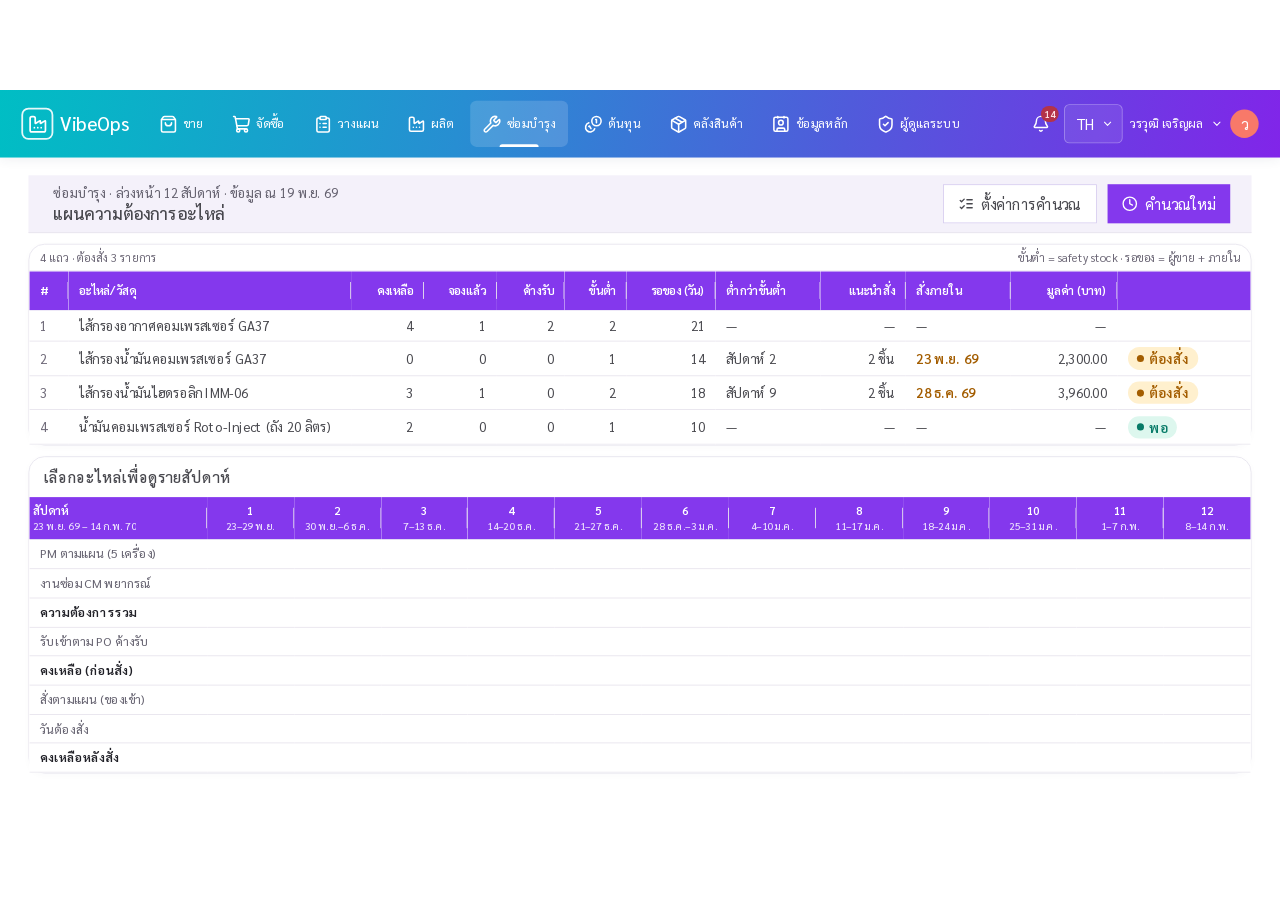
==== commit d3102d65: "slide: แจ้งซ่อมด้วยการสแกน QR · แผน PM เลือกหลายเครื่องตามอาคาร/โซน · ตัดจัดซื้อออก (MRP ออกรายงานส่" ====
--- a/embed/live/desk-mrp.html
+++ b/embed/live/desk-mrp.html
@@ -237,7 +237,7 @@
     const ths = V.th('#', { w: 44 }) + V.th('อะไหล่/วัสดุ') + V.th('คงเหลือ', { w: 82, r: 1 }) + V.th('จองแล้ว', { w: 82, r: 1 }) + V.th('ค้างรับ', { w: 76, r: 1 }) + V.th('ขั้นต่ำ', { w: 70, r: 1 }) + V.th('รอของ (วัน)', { w: 100, r: 1 }) + V.th('ต่ำกว่าขั้นต่ำ', { w: 118 }) + V.th('แนะนำสั่ง', { w: 96, r: 1 }) + V.th('สั่งภายใน', { w: 118 }) + V.th('มูลค่า (บาท)', { w: 120, r: 1 }) + V.th('', { w: 150 });
     const rows = PARTS.map((p, i) => {
       const need = !!p[7] || i === 0;
-      const act = i === 0 ? `<span id="act0"></span>` : need ? V.btn('ขอซื้อ', '', 's', 'style="min-height:32px;padding:0 12px;font-size:14px"') : V.badge('ok', 'พอ');
+      const act = i === 0 ? `<span id="act0"></span>` : need ? V.badge('warn', 'ต้องสั่ง') : V.badge('ok', 'พอ');
       return `<tr class="${V.TR}" id="p${i}">${V.td(`<span class="num text-sm text-muted">${i + 1}</span>`)}${V.td(`<span class="block truncate">${p[1]}</span>`)}${[2, 3, 4, 5, 6].map(k => V.td(`<span class="tabular-nums">${p[k]}</span>`, { r: 1 })).join('')}
         ${V.td(`<span class="lo">${p[7] || '—'}</span>`)}${V.td(`<span class="tabular-nums q">${p[8] || '—'}</span>`, { r: 1 })}${V.td(`<span class="tabular-nums by${p[9] ? ' font-semibold text-warn' : ''}">${p[9] || '—'}</span>`)}${V.td(`<span class="tabular-nums val">${p[10] || '—'}</span>`, { r: 1 })}${V.td(act)}</tr>`;
     }).join('');
@@ -248,13 +248,13 @@
       <section class="vo-card" id="gridCard" style="padding:0"><div class="flex items-center justify-between gap-3 px-4 py-2.5"><h2 class="text-base font-medium text-text" id="gTitle">เลือกอะไหล่เพื่อดูรายสัปดาห์</h2><span class="text-sm text-text-2" id="gMeta"></span></div>
         <div class="grid12">${V.table(gth, grows)}</div></section>
       <section class="vo-card" id="pr" hidden style="padding:0">
-        <header class="border-b border-line bg-surface-2 px-5 py-2"><div class="flex min-h-tap items-center justify-between gap-3"><div class="flex items-center gap-3"><h1 class="text-lg leading-snug text-text">ใบขอซื้อ</h1><span class="tabular-nums text-base text-text-2">PR-2026-0006</span><span id="prSt">${V.badge('warn', 'ร่าง')}</span></div><div class="flex items-center gap-3"><span id="tst2"></span>${V.btn('บันทึกร่าง', '', 's')}${V.btn('ส่งอนุมัติ', 'send', 'p', 'id="bSend"')}</div></div></header>
+        <header class="border-b border-line bg-surface-2 px-5 py-2"><div class="flex min-h-tap items-center justify-between gap-3"><div class="flex items-center gap-3"><h1 class="text-lg leading-snug text-text">รายงานรายการที่ต้องสั่งซื้อ</h1><span class="tabular-nums text-base text-text-2">MRP · 19 พ.ย. 69</span><span id="prSt">${V.badge('warn', 'ยังไม่ส่ง')}</span></div><div class="flex items-center gap-3"><span id="tst2"></span>${V.btn('พิมพ์ PDF', 'list', 's')}${V.btn('ส่งออก Excel ให้จัดซื้อ', 'send', 'p', 'id="bSend"')}</div></div></header>
         <div class="grid gap-4 px-5 pt-3 pb-3" style="grid-template-columns:2fr 1fr 1fr 1.4fr 1.4fr">
-          <div class="fld"><label>ผู้ขาย</label><span class="fake" data-f="หจก. ไทยแอร์คอมพ์ ซัพพลาย"></span></div>
-          <div class="fld"><label>วันที่</label><span class="fake" data-f="19-11-2026"></span></div>
+          <div class="fld"><label>ผู้ขายประจำ (อ้างอิง)</label><span class="fake" data-f="หจก. ไทยแอร์คอมพ์ ซัพพลาย"></span></div>
+          <div class="fld"><label>ส่งถึง</label><span class="fake" data-f="ฝ่ายจัดซื้อโรงงาน"></span></div>
           <div class="fld"><label>วันที่ต้องการ</label><span class="fake" data-f="28-12-2026"></span></div>
           <div class="fld"><label>เลขอ้างอิง</label><span class="fake" data-f="MRP · PM-CMP-GA37"></span></div>
-          <div class="fld"><label>ผู้บันทึก</label><span class="fake" data-f="วรวุฒิ เจริญผล"></span></div></div>
+          <div class="fld"><label>ผู้จัดทำ</label><span class="fake" data-f="วรวุฒิ เจริญผล"></span></div></div>
         ${V.table(V.th('#', { w: 48 }) + V.th('รหัส', { w: 200 }) + V.th('รายการ') + V.th('จำนวน', { w: 90, r: 1 }) + V.th('หน่วย', { w: 80 }) + V.th('ราคา/หน่วย', { w: 120, r: 1 }) + V.th('วันที่ต้องการ', { w: 140 }) + V.th('จำนวนเงิน', { w: 140, r: 1 }) + V.th('ที่มา', { w: 190 }),
           [['28-12-2026', 'สัปดาห์ 6 · สั่งภายใน 7 ธ.ค.'], ['11-01-2027', 'สัปดาห์ 8 · สั่งภายใน 21 ธ.ค.']].map((l, i) => `<tr class="${V.TR} pl" hidden>${V.td(`<span class="num text-sm text-muted">${i + 1}</span>`)}${V.td('<span class="tabular-nums">P-AIR-FILTER-GA37</span>')}${V.td('ไส้กรองอากาศคอมเพรสเซอร์ GA37')}${V.td('<span class="tabular-nums">2</span>', { r: 1 })}${V.td('ชิ้น')}${V.td('<span class="tabular-nums">1,850.00</span>', { r: 1 })}${V.td(`<span class="tabular-nums">${l[0]}</span>`)}${V.td('<span class="tabular-nums">3,700.00</span>', { r: 1 })}${V.td(`<span class="text-text-2">${l[1]}</span>`)}</tr>`).join(''))}
         <div class="flex items-center justify-end gap-4 px-5 py-3"><span class="text-base text-text-2">ยอดรวม (บาท)</span><span class="text-2xl font-medium tabular-nums text-text" id="prTot">0.00</span></div>
@@ -287,17 +287,17 @@
       a.text('#p0 .lo', 'สัปดาห์ 6'); await a.w(150); a.text('#p0 .q', '4 ชิ้น'); await a.w(150);
       a.text('#p0 .by', '7 ธ.ค. 69'); a.cls('#p0 .by', 'font-semibold text-warn'); await a.w(150);
       await a.count('#p0 .val', 7400, { dec: 2, dur: 800 });
-      a.set('#act0', V.btn('ขอซื้อ', 'cart', 'p', 'id="bPr" style="min-height:32px;padding:0 12px;font-size:14px"').replace('<i data-ic="cart" data-s="18"></i>', a.ic('cart', 16))); a.show('#bPr', 'fx-pop');
-    } },
-    { cap: 'กด ขอซื้อ — เปิดใบขอซื้อ VibeOps ที่กรอกจากแผนให้ครบ', run: async a => {
+      a.set('#act0', V.btn('รายงานสั่งซื้อ', 'list', 'p', 'id="bPr" style="min-height:32px;padding:0 12px;font-size:14px"').replace('<i data-ic="list" data-s="18"></i>', a.ic('list', 16))); a.show('#bPr', 'fx-pop');
+    } },
+    { cap: 'กด รายงานสั่งซื้อ — ระบบสรุปรายการ จำนวน และวันที่ต้องสั่งให้ครบ', run: async a => {
       await a.click('#bPr'); a.hide('#gridCard'); a.show('#pr');
       for (const f of a.$('#pr').querySelectorAll('[data-f]')) { await a.type(f, f.dataset.f, 14); }
       await a.stagger('#pr tr.pl', 220);
       await a.count('#prTot', 7400, { dec: 2, dur: 800 });
     } },
-    { cap: 'ส่งอนุมัติ — ฝ่ายจัดซื้อเห็นในรายการใบขอซื้อทันที', run: async a => {
-      await a.click('#bSend'); a.set('#prSt', V.badge('info', 'รออนุมัติ'));
-      a.toast('#tst2', 'บันทึกแล้ว'); a.set('#act0', V.badge('info', 'PR-2026-0006'));
+    { cap: 'ส่งออกให้ฝ่ายจัดซื้อ — ไปเปิดใบสั่งซื้อในระบบจัดซื้อเดิมของโรงงาน', run: async a => {
+      await a.click('#bSend'); a.set('#prSt', V.badge('ok', 'ส่งจัดซื้อแล้ว'));
+      a.toast('#tst2', 'ส่งออกแล้ว'); a.set('#act0', V.badge('ok', 'ส่งจัดซื้อแล้ว'));
     } },
   ]
 });
